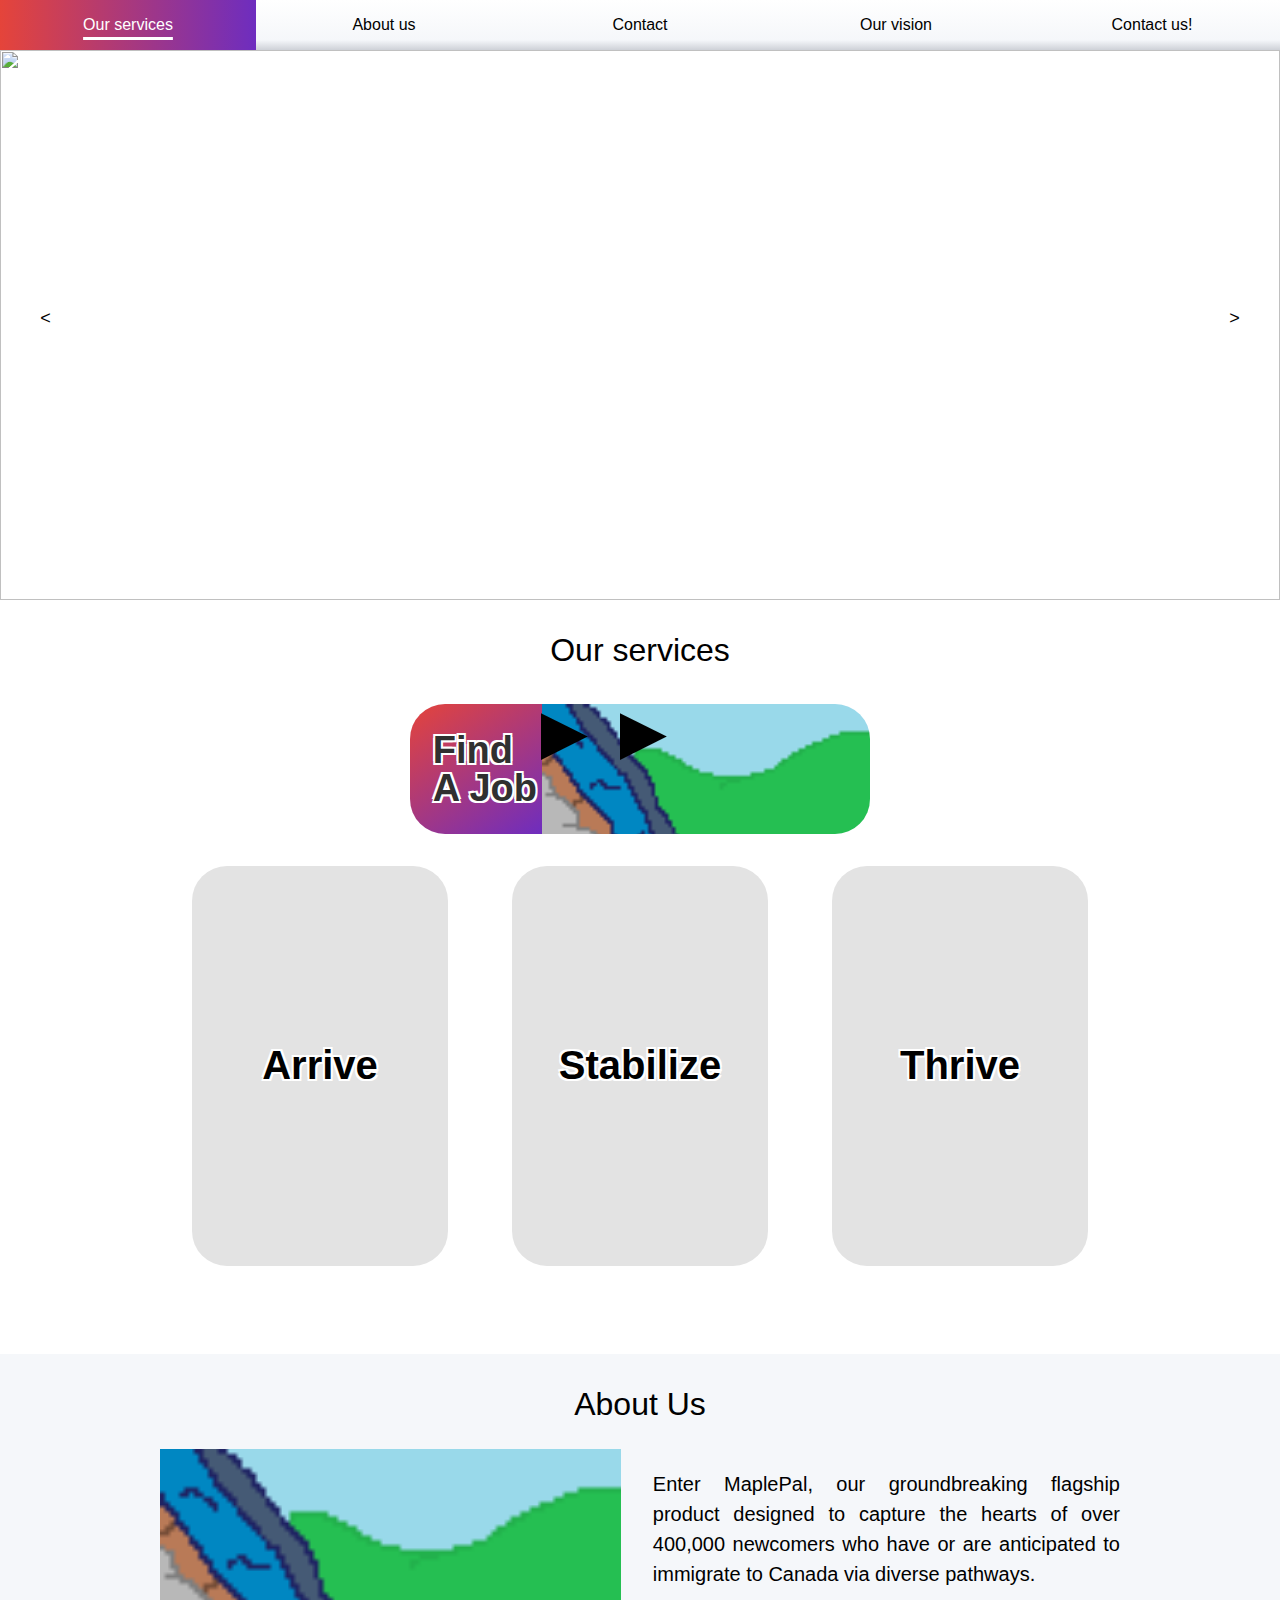
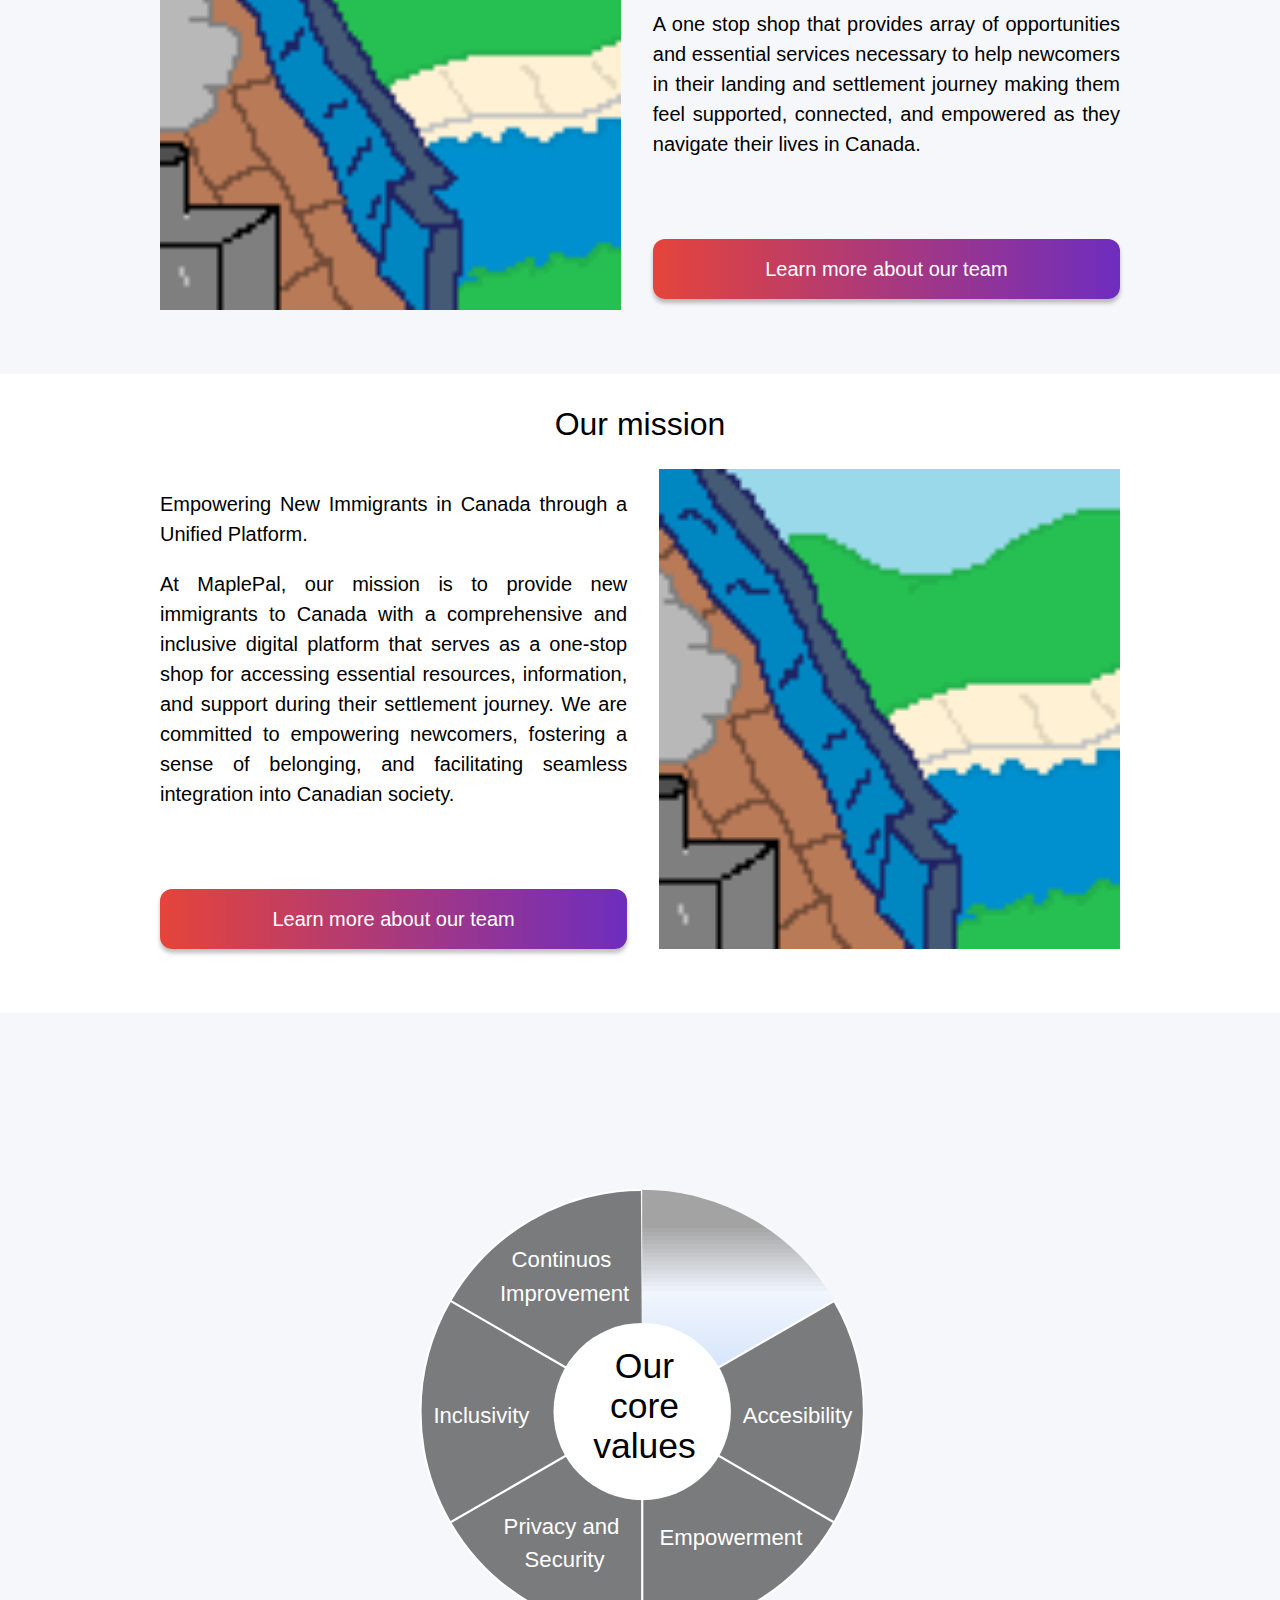
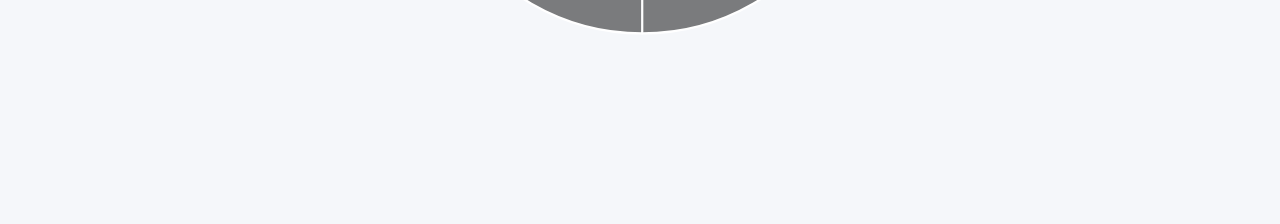
==== index.html @ 491c5ce0 "Add files via upload" ====
<!DOCTYPE html>
<html>
    <head>
        <meta charset="utf-8">
        <title>Maple pal</title>
        <link rel="stylesheet" href="css/styles.css">
        <link rel="stylesheet" href="css/slider.css">
    </head>
    <body>
        <nav>

        </nav>
        <menu>
            <ul class="navbar">
                <li><a  href="#our-services">Our services</a></li>
                <li><a href="#about-us">About us</a></li>
                <li><a href="#our-mission">Contact</a></li>
                <li><a href="#our-vision">Our vision</a></li>
                <li><a href="#contact-us">Contact us!</a></li>
            </ul>
        </menu>
        <div class="slider">
            <div class="slide">
                <img src="https://source.unsplash.com/random?landscape,mountain" alt="" />
            </div>
            <div class="slide">
                <img src="https://source.unsplash.com/random?landscape,cars" alt="" />
            </div>
            <div class="slide">
                <img src="https://source.unsplash.com/random?landscape,night" alt="" />
            </div>
            <div class="slide">
                <img src="https://source.unsplash.com/random?landscape,city" alt="" />
            </div>
        
            <button class="btn btn-next">></button>
            <button class="btn btn-prev"><</button>
        </div>
        <section class="section-wrapper">
            <div id="our-services">
                <h2>Our services</h2>

                <div id="new-service">
                    <div class="new-service-body">
                        <div class="new-service-text">
                            Find A Job
                        </div>
                        <div class="new-service-img">
                            <span class="service-arrow">▲</span>
                            <span class="service-arrow">▲</span>
                        </div>
                    </div>
                </div>

                <div id="services-wrapper">
                    <div class="service-card">
                        <div class="service-card-body">
                            <div class="service-card-content">
                                <h3>Arrive</h3>
                                <ul>
                                    <li>Open bank account</li>
                                    <li>Apply SIN number</li>
                                    <li>Apply MSP</li>
                                    <li>Find a place to live</li>
                                </ul>
                            </div>
                        </div>
                    </div>
                    <div class="service-card">
                        <div class="service-card-body">
                            <div class="service-card-content">
                                <h3>Stabilize</h3>
                                <ul>
                                    <li>Find a job</li>
                                    <li>Welfare Canada</li>
                                    <li>Communities</li>
                                    <li>Elders services</li>
                                </ul>
                            </div>
                        </div>
                    </div>
                    <div class="service-card">
                        <div class="service-card-body">
                            <div class="service-card-content">
                                <h3>Thrive</h3>
                                <ul>
                                    <li>Education</li>
                                    <li>Career path</li>
                                    <li>Retirement plan</li>
                                    <li>Local services</li>
                                </ul>
                            </div>
                        </div>
                    </div>
                </div>
            </div>
        </section>
        <section class="section-wrapper" id="about-us">
            <div >
                <h2>About Us</h2>
                <div class="section-content">
                    <img class="img-right" src="images/logo.png" alt="about us image">
                    <div class="section-info">
                        <p>Enter MaplePal, our groundbreaking flagship product designed to capture the hearts of over 400,000 newcomers who have or
                        are anticipated to immigrate to Canada via diverse pathways.</p>
                        <p>A one stop shop that provides array of opportunities and essential services necessary to help newcomers in their landing
                        and settlement journey making them feel supported, connected, and empowered as they navigate their lives in Canada.</p>
                        <button>Learn more about our team</button>
                    </div>
                </div>
            </div>
        </section>
        <section class="section-wrapper" id="our-mision">
            <div>
                <h2>Our mission</h2>
                <div class="section-content">
                    <div class="section-info">
                        <p>Empowering New Immigrants in Canada through a Unified Platform.</p>
                        <p>At MaplePal, our mission is to provide new immigrants to Canada with a comprehensive and inclusive digital platform that
                        serves as a one-stop shop for accessing essential resources, information, and support during their settlement journey.
                        We are committed to empowering newcomers, fostering a sense of belonging, and facilitating seamless integration into
                        Canadian society.</p>
                        <button>Learn more about our team</button>
                    </div>
                    <img class="img-left" src="images/logo.png" alt="about us image">
                </div>
            </div>
        </section>
        <section class="section-wrapper" id="our-values">
            <div class="values-wrapper">
                <div class="values-description values-left">
                    <div id="value-Improvement" class="value-item value-item-collapsed">
                        The safety and privacy of our users are of utmost importance. We commit to implementing robust security measures to
                        protect personal data and ensure a safe online environment for all users.</div>
                    <div id="value-Inclusivity" class="value-item value-item-collapsed">
                        We embrace the diversity of all newcomers, acknowledging that each immigrant brings unique experiences and backgrounds.
                    Our platform is designed to be accessible and cater to the needs of individuals from various cultural, linguistic, and
                    ethnic backgrounds.</div>
                    <div id="value-Privacy" class="value-item value-item-collapsed">
                        We understand that supporting new immigrants is a collective effort. Our app will collaborate with government agencies,
                        NGOs, educational institutions, and other relevant organizations to ensure a comprehensive and reliable resource hub for
                        newcomers.</div>
                </div>
                <svg class="values-menu" width="50%"  viewBox="-2 -2 202 203" shape-rendering="geometricPrecision">
                    <a onmouseover="onMouseOverValue('Collaboration')" onmouseleave="onMouseLeavingValue('Collaboration')"  xlink:href="#">
                        <clipPath id="theClippingPath">
                            <path class="frag" d="M100,100 v-100 a100,100 1 0,1 86.6025,50"" />
                        </clipPath>
                        <text x="135" y="42.5" text-anchor="middle">Collaboration</text>
                        <image xlink:href="https://s3-us-west-2.amazonaws.com/s.cdpn.io/222579/beagle400.jpg" height="485" width="485"
                            clip-path="url(#theClippingPath)"></image>
                    </a>
                    <a onmouseover="onMouseOverValue('Accesibility')" onmouseleave="onMouseLeavingValue('Accesibility')"  xlink:href="#">
                        <path class="frag" d="M100,100 l86.6025,-50 a100,100 1 0,1 0,100" />
                        <text x="170" y="105" text-anchor="middle">Accesibility</text>
                    </a>
                    <a onmouseover="onMouseOverValue('Empowerment')" onmouseleave="onMouseLeavingValue('Empowerment')"  xlink:href="#">
                        <path class="frag" d="M100,100 l86.6025,50 a100,100 1 0,1 -86.6025,50" />
                        <text x="140" y="160" text-anchor="middle">Empowerment</text>
                    </a>
                    <a onmouseover="onMouseOverValue('Privacy')" onmouseleave="onMouseLeavingValue('Privacy')"  xlink:href="#">
                        <path class="frag" d="M100,100 v100 a100,100 1 0,1 -86.6025,-50" />
                        <text x="65" y="170" text-anchor="middle">
                            <tspan x="65" y="155">Privacy and</tspan>
                            <tspan x="65" y="170">Security</tspan>
                        </text>
                    </a>
                    <a onmouseover="onMouseOverValue('Inclusivity')" onmouseleave="onMouseLeavingValue('Inclusivity')"  xlink:href="#">
                        <path class="frag" d="M100,100 l-86.6025,50 a100,100 1 0,1 0,-100" />
                        <text x="27.5" y="105" text-anchor="middle">Inclusivity</text>
                        
                    </a>
                    <a onmouseover="onMouseOverValue('Improvement')" onmouseleave="onMouseLeavingValue('Improvement')"  xlink:href="#">
                        <path class="frag" d="M100,100 l-86.6025,-50 a100,100 1 0,1 86.0025,-50" />
                        <text x="27.5" y="105" text-anchor="middle">
                            <tspan x="65" y="35">Continuos</tspan>
                            <tspan x="65" y="50">Improvement</tspan>
                        </text>
                    </a>
                    <svg width="200" height="200">
                        <circle cx="100" cy="100" r="40" fill="white"></circle>
                        <foreignObject x="71" y="71" width="60" height="60">
                            <div style="width: 60px; text-align: center; word-wrap: break-word;">Our core values</div>
                        </foreignObject>
                    </svg>
                </svg>
                <div class="values-description values-right">
                    <div id="value-Collaboration" class="value-item value-item-collapsed">
                        We understand that supporting new immigrants is a collective effort. Our app will collaborate with government agencies,
                        NGOs, educational institutions, and other relevant organizations to ensure a comprehensive and reliable resource hub for
                        newcomers.</div>
                    <div id="value-Accesibility" class="value-item value-item-collapsed">
                        We believe that access to vital information and resources is fundamental to successful settlement. Our app will offer
                        user-friendly navigation, multilingual support, and innovative features that enable easy access to information
                        regardless of technological proficiency.</div>
                    <div id="value-Empowerment" class="value-item value-item-collapsed">
                        We are dedicated to empowering newcomers to take charge of their settlement process. By providing them with accurate and
                        up-to-date information, resources, and tools, we aim to foster self-sufficiency and confidence in navigating their new
                        life in Canada.</div>
                </div>
            </div>
        </section>
        <section id="vision">

        </section>
        <section id="subscription">

        </section>
        <footer></footer>

        <script src="js/slider.js"></script>
        <script>
            function onMouseOverValue(item){
                var element = document.getElementById(`value-${item}`);
                if (element) {
                    element.classList.add("value-item-visible");
                    element.classList.remove("value-item-collapsed");
                }
            }
            function onMouseLeavingValue(item){
                var element = document.getElementById(`value-${item}`);
                if (element) {
                    element.classList.add("value-item-collapsed");
                    element.classList.remove("value-item-visible");
                }
            }
        </script>
    </body>
</html>
---- css/styles.css ----
html,
body{
    height: 100%;
    width: 100%;
    font-family: Arial, Helvetica, sans-serif;
}

html,
body,
menu,
ul,
li{
    margin: 0;
    padding: 0;
    
}
.navbar {
    display: flex;
    justify-content: space-between;
    background: linear-gradient(180deg, rgba(255, 255, 255, 1) 0%, rgba(245, 247, 250, 1) 80%, rgba(206, 209, 215, 1) 100%);
    height: 50px;
}

.navbar li{
    display: flex;
    width: 100%;
}

.navbar li a {
    color: black;
    font-size: 16px;
    text-align: center;
    align-self: center;
    width: 100%;
    height: 100%;
    text-decoration: none;
    display: grid;
    align-items: center;
}


.navbar li :hover {
    color: white;
    background: linear-gradient(90deg, rgba(229, 68, 58, 1) 0%, rgba(110, 45, 191, 1) 100%);
    text-decoration: underline;
    text-decoration-thickness: 3px;
    text-underline-offset: 7px;
}

.navbar li :hover > a {
    color: white;
}


.section-wrapper{
    padding: 2em 10em 4em 10em;
}

.section-wrapper h2{
    margin-top: 0;
    font-size: 32px;
    font-weight: 400;
    text-align: center;
}
#our-services{
    display: flex;
    flex-direction: column;
}
#new-service{
    align-self: center;
    display: inline-block;
    border-radius: 40px;
    background: transparent;
    display: flex;
    transition: background-color 0.2s linear;
}
#new-service:hover{
    background: linear-gradient(90deg, rgba(229, 68, 58, 1) 0%, rgba(110, 45, 191, 1) 100%);
}
#new-service .new-service-body{
    width: 460px;
    height: 130px;
    margin: 0.5em;
    background-color: aliceblue;
    overflow: hidden;
    display: Flex;
    border-radius: 35px;
}
#new-service .new-service-text{
    width: 25%;
    line-height: 1em;
    text-align: left;
    padding-left: 0.6em;
    color: #303030;
    display: inline-flex;
    align-items: center;
    font-size: 38px;
    text-shadow: -2px 2px white, 2px 2px white, 2px -2px white, -2px -2px white;
    font-weight: 800;
    background: linear-gradient(145deg, rgba(229, 68, 58, 1) 0%, rgba(110, 45, 191, 1) 100%);
    transition: background 0.3s linear;
}
#new-service:hover .new-service-text{
    background: #303030;
}
#new-service .new-service-img{
    width: 75%;
    height: auto;
    display: inline-flex;
    background-image: url("../images/logo.png");
    background-size: cover;
}
#new-service:hover .new-service-img{
    color: #303030;
}
#new-service .service-arrow{
    height: 50%;
    font-size: 5em;
    rotate: 90deg;
    color: black;
}


#services-wrapper {
    width: 100%;
    color: white;
    display: flex;
    justify-content: space-between;
}
.service-card{
    margin-top: 1em;
    margin-bottom: 1em;
    margin-left:2.5%;
    margin-right:2.5%;
    border-radius: 40px;
    width: 95%;
    background-color: transparent;
}
.service-card:hover{
    background: linear-gradient(90deg, rgba(229, 68, 58, 1) 0%, rgba(110, 45, 191, 1) 100%);
}

.service-card-body{
    margin: 0.5em;
    border-radius: 35px;
    height: 25em;
    background-color: #E3E3E3;
    overflow: hidden;
    display: grid;
}
.service-card:hover > .service-card-body {
    opacity: .8;
}
.service-card-content{
    align-self: center;
    background-color: transparent;
    transition: background-color 0.5s linear;
}
.service-card:hover .service-card-content{
    background-color: #F2F2F2;
}
.service-card-content h3 {
    color: black;
    text-align: center;
    font-size: 40px;
    text-shadow: -2px 2px white, 2px 2px white, 2px -2px white, -2px -2px white;
    margin: 0.5em 0;
}
.service-card:hover .service-card-content h3 {
    text-shadow: none;
}

.service-card-content ul{
    color: black;
    font-size: 20px;
    margin: 0 4em 2em 4em;
    display: none;
}
.service-card:hover ul {
    display: block;
}
.service-card-content ul li{
    margin: 8px 0 8px 0 ;
}


#about-us, #our-values {
    background-color: #F5F7FA;
}
.section-content{
    display: flex;
}
.section-content img{
    min-width: 48%;
}
.section-content .img-right{margin-right: 2em;}
.section-content .img-left{margin-left: 2em;}
.section-content .section-info{
    font-weight: 400px;
    font-size: 20px;
    line-height: 30px;
    text-align: justify;
}

.section-content .section-info button{
    width: 100%;
    height: 60px;
    font-size: 20px;
    text-align: center;
    border-radius: 12px;
    border: none;
    color: white;
    margin-top: 3em;
    box-shadow: 0 4px 4px rgba(0,0,0,.25);
    background: linear-gradient(90deg, rgba(229, 68, 58, 1) 0%, rgba(110, 45, 191, 1) 100%);
}

.values-wrapper{
    display: flex;
    text-align: center;
}

.values-description{
    width: 25%;
    display: flex;
    flex-direction: column;
    justify-content: space-between;
}
.values-right{ text-align: right; margin-left: 2em;}
.values-left{ text-align: left; margin-right: 2em;}
.values-description .value-item{
    color: black;
    font-size: 16px;
    line-height: 23px;
    text-align: left;
    margin-top: 1em;
}

.values-menu{
    margin-top: 1em;
}
.values-description div {
    background-color: aliceblue;
    display: block;
}


.value-item-visible {
    visibility: visible;
}

.value-item-collapsed {
    visibility: collapse;
}

.frag {
    fill: rgb(0, 0, 0, 50%);
    stroke: #FFFFFF;
    transition: fill 0.3s;
}

.center {
    fill: white;
}
    
a:hover .frag{
    fill: rgb(0, 0, 0, 25%);
}
text {
    font-size: 10px;
    fill: #FFFFFF;
}
---- css/slider.css ----
.slider {
    display: grid;
    place-items: center;
    width: 100%;
    height: 550px;
    position: relative;
    overflow: hidden;
}

.slide {
    width: 100%;
    height: 550px;
    position: absolute;
    transition: all 0.5s;
}

.slide img {
    width: 100%;
    height: 100%;
    object-fit: cover;
}

.btn {
    position: absolute;
    width: 40px;
    height: 40px;
    padding: 10px;
    border: none;
    border-radius: 50%;
    z-index: 10px;
    cursor: pointer;
    background-color: #fff;
    font-size: 18px;
}

.btn:active {
    transform: scale(1.1);
}

.btn-prev {
    top: 45%;
    left: 2%;
}

.btn-next {
    top: 45%;
    right: 2%;
}

/* .slider {
  max-width: 100rem;
  height: 50rem;
  margin: 0 auto;
  position: relative;
  overflow: hidden;
}

.slide {
  position: absolute;
  top: 0;
  width: 100%;
  height: 50rem;

  display: flex;
  align-items: center;
  justify-content: center;
  transition: transform 1s;
}

.slide > img {
  // Only for images that have different size than slide 
  width: 100%;
  height: 100%;
  object-fit: cover;
}

.slider__btn {
  position: absolute;
  top: 50%;
  z-index: 10;

  border: none;
  background: rgba(255, 255, 255, 0.7);
  font-family: inherit;
  color: #333;
  border-radius: 50%;
  height: 5.5rem;
  width: 5.5rem;
  font-size: 3.25rem;
  cursor: pointer;
}

 */
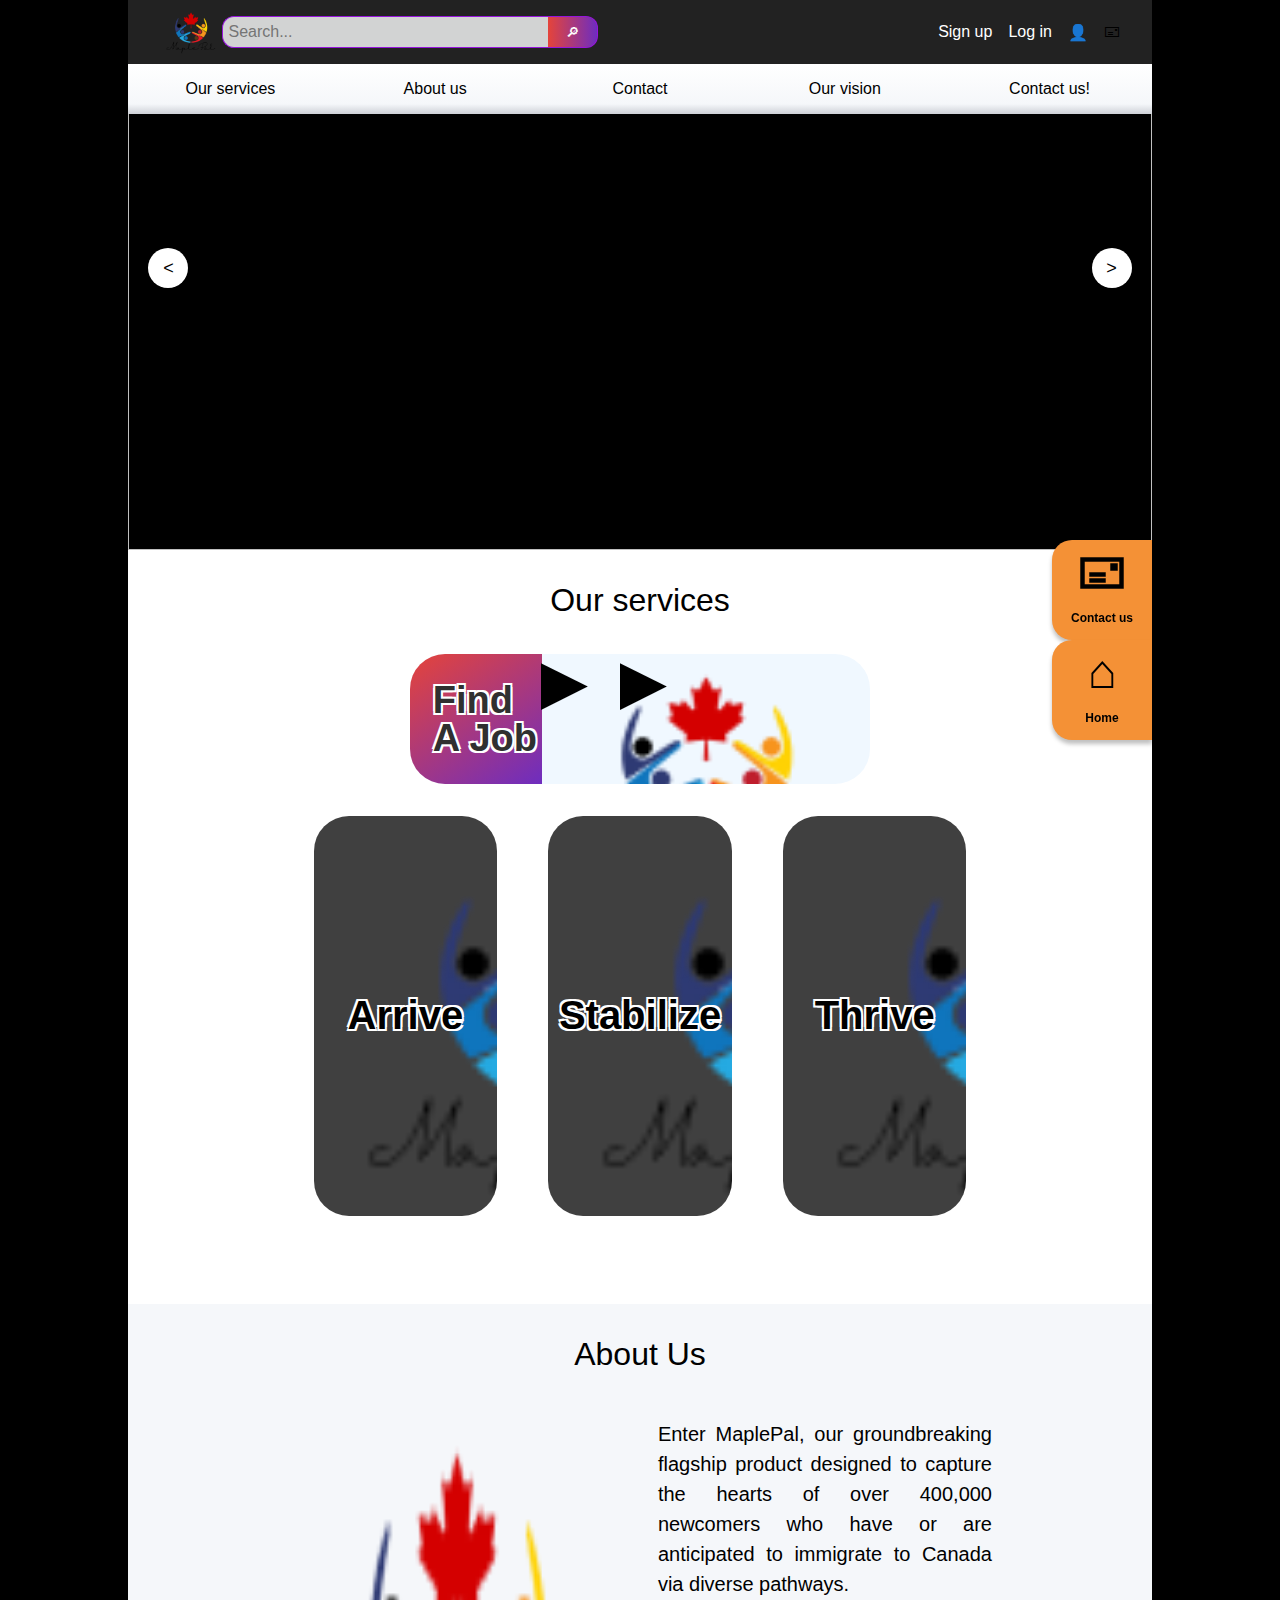
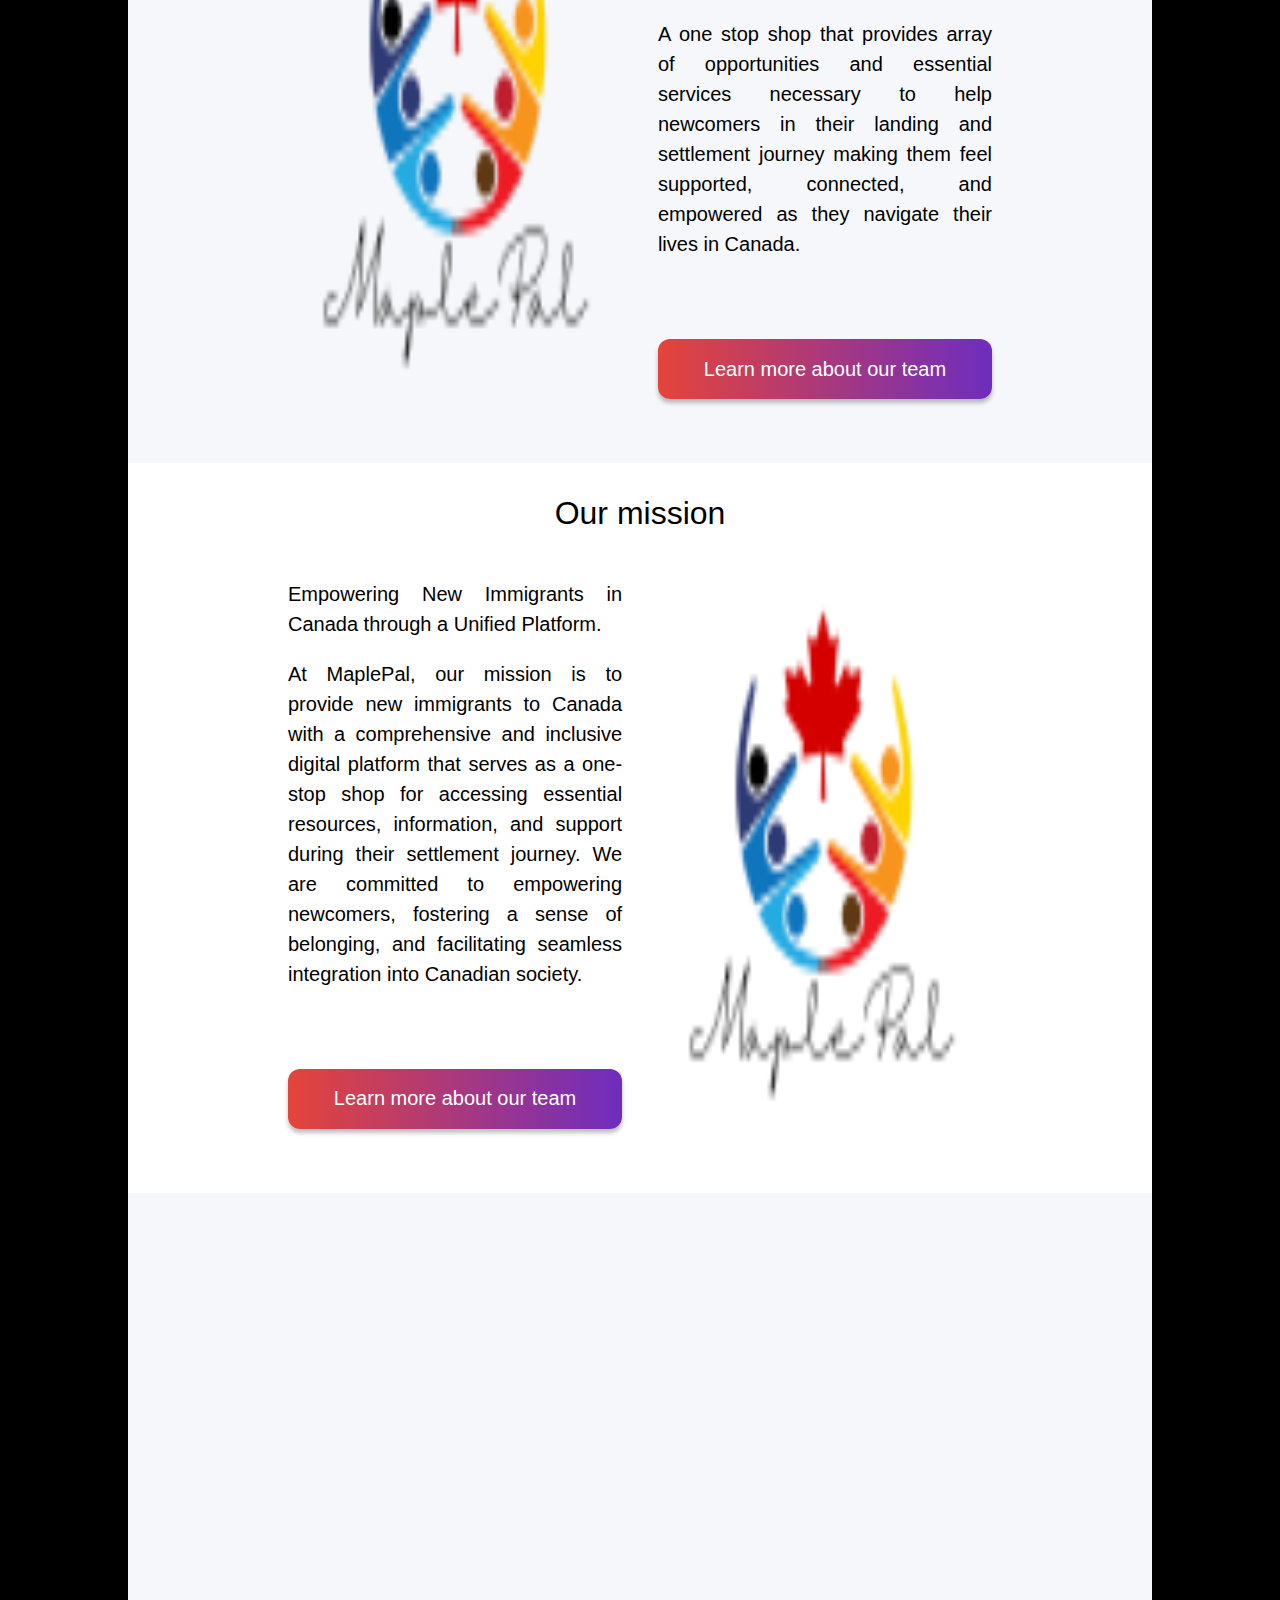
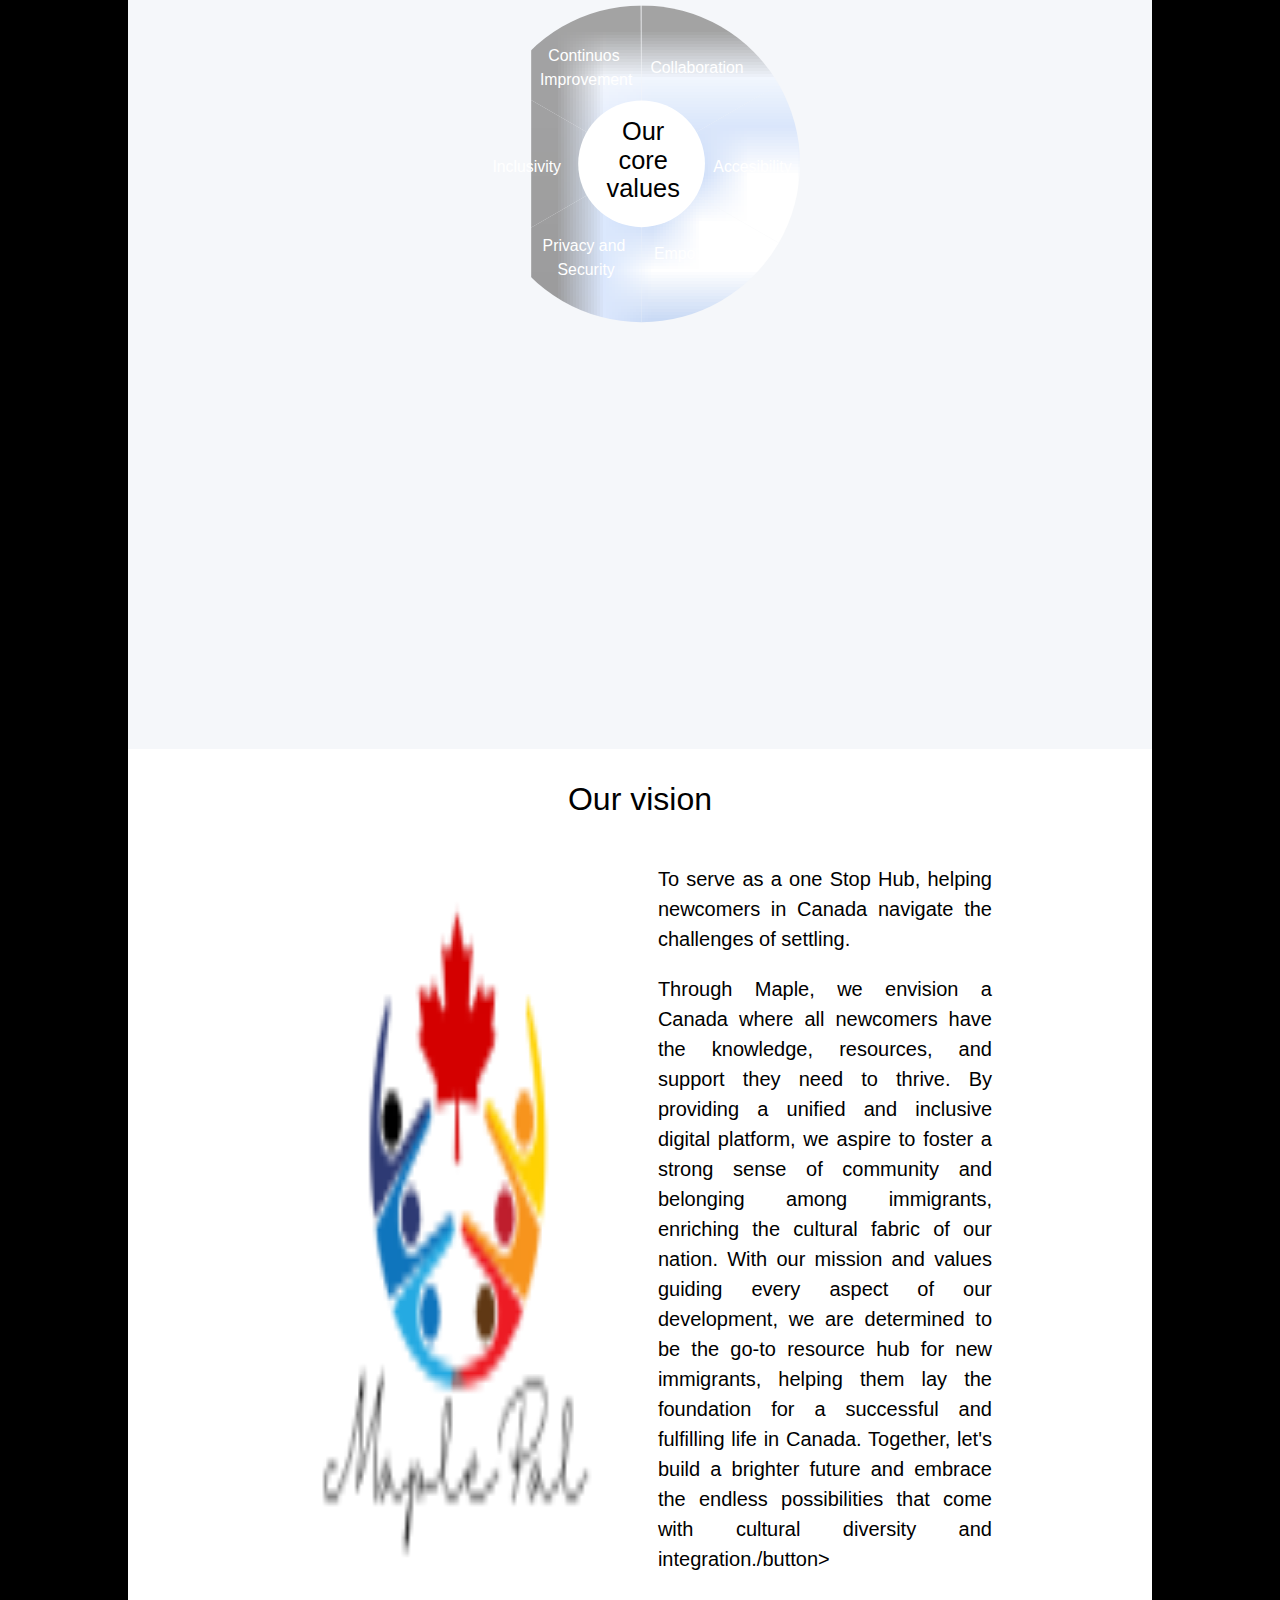
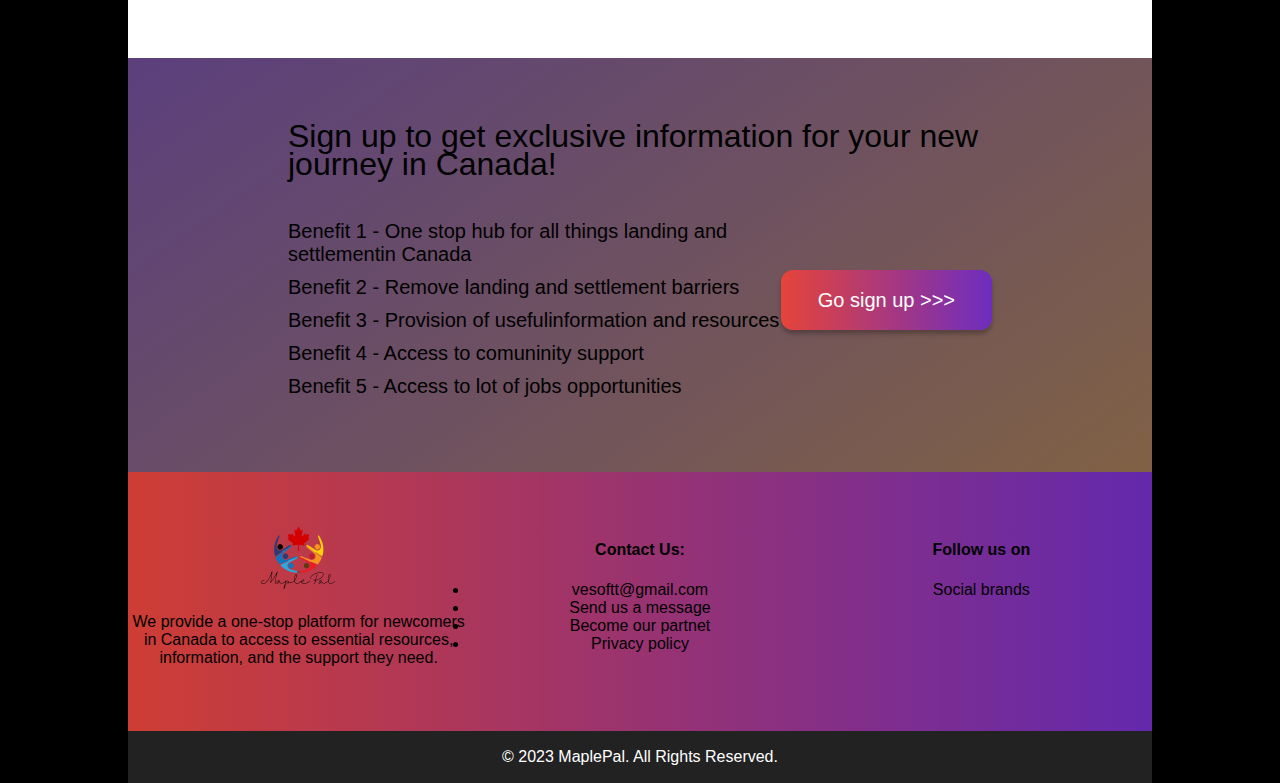
==== commit 7cbf0b42: "Add files via upload" ====
--- a/index.html
+++ b/index.html
@@ -8,8 +8,30 @@
     </head>
     <body>
         <nav>
-
+            <div class="nav-item">
+                <img src="images/logo.png">
+                <div class="search">
+                    <input type="text" placeholder="Search...">
+                    <button class="button-search" title="search">🔎︎</button>
+                </div>
+            </div>
+            <div class="nav-item nav-right">
+                <a href="#" >Sign up</a>
+                <a href="#" >Log in</a>
+                <icon>👤</icon>
+                <icon>🖃</icon>
+            </div>
         </nav>
+        <div class="sticky-buttons">
+            <div class="sticky-button">
+                <icon>🖃</icon>
+                <p>Contact us</p>
+            </div>
+            <div class="sticky-button">
+                <icon>⌂</icon>
+                <p>Home</p>
+            </div>
+        </div>
         <menu>
             <ul class="navbar">
                 <li><a  href="#our-services">Our services</a></li>
@@ -143,35 +165,55 @@
                 </div>
                 <svg class="values-menu" width="50%"  viewBox="-2 -2 202 203" shape-rendering="geometricPrecision">
                     <a onmouseover="onMouseOverValue('Collaboration')" onmouseleave="onMouseLeavingValue('Collaboration')"  xlink:href="#">
-                        <clipPath id="theClippingPath">
+                        <clipPath id="theClippingPath1">
                             <path class="frag" d="M100,100 v-100 a100,100 1 0,1 86.6025,50"" />
                         </clipPath>
+                        <image xlink:href="https://s3-us-west-2.amazonaws.com/s.cdpn.io/222579/beagle400.jpg" height="485" width="485"
+                            clip-path="url(#theClippingPath1)"></image>
                         <text x="135" y="42.5" text-anchor="middle">Collaboration</text>
-                        <image xlink:href="https://s3-us-west-2.amazonaws.com/s.cdpn.io/222579/beagle400.jpg" height="485" width="485"
-                            clip-path="url(#theClippingPath)"></image>
                     </a>
                     <a onmouseover="onMouseOverValue('Accesibility')" onmouseleave="onMouseLeavingValue('Accesibility')"  xlink:href="#">
-                        <path class="frag" d="M100,100 l86.6025,-50 a100,100 1 0,1 0,100" />
+                        <clipPath id="theClippingPath2">
+                            <path class="frag" d="M100,100 l86.6025,-50 a100,100 1 0,1 0,100" />
+                        </clipPath>
+                        <image xlink:href="https://s3-us-west-2.amazonaws.com/s.cdpn.io/222579/beagle400.jpg" height="485" width="485"
+                            clip-path="url(#theClippingPath2)"></image>
                         <text x="170" y="105" text-anchor="middle">Accesibility</text>
                     </a>
                     <a onmouseover="onMouseOverValue('Empowerment')" onmouseleave="onMouseLeavingValue('Empowerment')"  xlink:href="#">
-                        <path class="frag" d="M100,100 l86.6025,50 a100,100 1 0,1 -86.6025,50" />
+                        <clipPath id="theClippingPath3">
+                            <path class="frag" d="M100,100 l86.6025,50 a100,100 1 0,1 -86.6025,50" />
+                        </clipPath>
+                        <image xlink:href="https://s3-us-west-2.amazonaws.com/s.cdpn.io/222579/beagle400.jpg" height="485" width="485"
+                            clip-path="url(#theClippingPath3)"></image>
                         <text x="140" y="160" text-anchor="middle">Empowerment</text>
                     </a>
                     <a onmouseover="onMouseOverValue('Privacy')" onmouseleave="onMouseLeavingValue('Privacy')"  xlink:href="#">
-                        <path class="frag" d="M100,100 v100 a100,100 1 0,1 -86.6025,-50" />
+                        <clipPath id="theClippingPath4">
+                            <path class="frag" d="M100,100 v100 a100,100 1 0,1 -86.6025,-50" />
+                        </clipPath>
+                        <image xlink:href="https://s3-us-west-2.amazonaws.com/s.cdpn.io/222579/beagle400.jpg" height="485" width="485"
+                            clip-path="url(#theClippingPath4)"></image>
                         <text x="65" y="170" text-anchor="middle">
                             <tspan x="65" y="155">Privacy and</tspan>
                             <tspan x="65" y="170">Security</tspan>
                         </text>
                     </a>
                     <a onmouseover="onMouseOverValue('Inclusivity')" onmouseleave="onMouseLeavingValue('Inclusivity')"  xlink:href="#">
-                        <path class="frag" d="M100,100 l-86.6025,50 a100,100 1 0,1 0,-100" />
+                        <clipPath id="theClippingPath5">
+                            <path class="frag" d="M100,100 l-86.6025,50 a100,100 1 0,1 0,-100" />
+                        </clipPath>
+                        <image xlink:href="https://s3-us-west-2.amazonaws.com/s.cdpn.io/222579/beagle400.jpg" height="485" width="485"
+                            clip-path="url(#theClippingPath5)"></image>
                         <text x="27.5" y="105" text-anchor="middle">Inclusivity</text>
                         
                     </a>
                     <a onmouseover="onMouseOverValue('Improvement')" onmouseleave="onMouseLeavingValue('Improvement')"  xlink:href="#">
-                        <path class="frag" d="M100,100 l-86.6025,-50 a100,100 1 0,1 86.0025,-50" />
+                        <clipPath id="theClippingPath6">
+                            <path class="frag" d="M100,100 l-86.6025,-50 a100,100 1 0,1 86.0025,-50" />
+                        </clipPath>
+                        <image xlink:href="https://s3-us-west-2.amazonaws.com/s.cdpn.io/222579/beagle400.jpg" height="485" width="485"
+                            clip-path="url(#theClippingPath6)"></image>
                         <text x="27.5" y="105" text-anchor="middle">
                             <tspan x="65" y="35">Continuos</tspan>
                             <tspan x="65" y="50">Improvement</tspan>
@@ -200,13 +242,60 @@
                 </div>
             </div>
         </section>
-        <section id="vision">
-
-        </section>
-        <section id="subscription">
-
-        </section>
-        <footer></footer>
+        <section class="section-wrapper" id="vision"><div>
+            <h2>Our vision</h2>
+            <div class="section-content">
+                <img class="img-right" src="images/logo.png" alt="about us image">
+                <div class="section-info">
+                    <p>To serve as a one Stop Hub, helping newcomers in Canada navigate the challenges of settling.</p>
+                    <p>Through Maple, we envision a Canada where all newcomers have the knowledge, resources, and support they need to thrive.
+                    By providing a unified and inclusive digital platform, we aspire to foster a strong sense of community and belonging
+                    among immigrants, enriching the cultural fabric of our nation.
+                    With our mission and values guiding every aspect of our development, we are determined to be the go-to resource hub for
+                    new immigrants, helping them lay the foundation for a successful and fulfilling life in Canada. Together, let's build a
+                    brighter future and embrace the endless possibilities that come with cultural diversity and integration./button>
+                </div>
+            </div>
+        </div>
+        </section>
+        <section class="section-wrapper" id="subscription">
+            <h3>Sign up to get exclusive information for your new journey in Canada!</h3>
+            <div class="subscription-info">
+                <ul>
+                    <li>Benefit 1 - One stop hub for  all things landing and settlementin Canada</li>
+                    <li>Benefit 2 - Remove landing and settlement barriers</li>
+                    <li>Benefit 3 - Provision of usefulinformation and resources</li>
+                    <li>Benefit 4 - Access to comuninity support</li>
+                    <li>Benefit 5 - Access to lot of jobs opportunities</li>
+                </ul>
+                <button>Go sign up >>> </button>
+            </div>
+        </section>
+        <footer>
+            <div class="footer-info">
+                <div class="footer-brand">
+                    <img src="images/logo.png"/>
+                    <p>We provide a one-stop platform for newcomers in Canada to access to essential resources, information, and the support
+                    they need.</p>
+                </div>
+                <div class="footer-contact">
+                    <h4>Contact Us:</h4>
+                    <ul>
+                        <li>vesoftt@gmail.com</li>
+                        <li>Send us a message</li>
+                        <li>Become our partnet</li>
+                        <li>Privacy policy</li>
+                    </ul>
+                </div>
+                <div class="footer-social">
+                    <h4>Follow us on</h4>
+                    <div>Social brands</div>
+                </div>
+            </div>
+            <div class="copyright">
+                <p>© 2023 MaplePal. All Rights Reserved.</p>
+            </div>
+        </footer>
 
         <script src="js/slider.js"></script>
         <script>
--- a/css/styles.css
+++ b/css/styles.css
@@ -15,6 +15,88 @@
     padding: 0;
     
 }
+html{
+    background-color: #000;
+}
+body{
+    width: 80%;
+    margin: 0 auto;
+    display: block;
+    top: calc(4em + 50px);
+}
+
+
+nav{
+    width: 100%;
+    height: 4em;
+    background-color: #222;
+    display: flex;
+    justify-content: space-between;
+    position: fixed;
+    width: 80%;
+    z-index: 99;
+}
+.nav-item{
+    height: 100%;
+    align-items: center;
+    display: flex;
+    width: 35%;
+    padding-left: 2em;
+}
+.nav-right{
+    gap: 1em;
+    justify-content: flex-end;
+    padding-right: 2em;
+    padding-left: 0;
+}
+.nav-right a{
+    color: white;
+    font-size: 16px;
+    text-decoration: none;
+}
+.nav-item .search{
+    display: flex;
+}
+nav img{
+    float: left;
+    height: 3em;
+}
+input {
+    height: 30px;
+    font-size: 16px;
+    padding: 0 0 0 5px;
+    width: 20em;
+    border-width: 1px;
+    border-color: #9615DB;
+    border-style: solid none solid solid;
+    border-radius: 12px 0 0 12px;
+    outline: none;
+    background-color: #d2d3d3;
+}
+.button-search {
+    color: white;
+    background: linear-gradient(90deg, rgba(229, 68, 58, 1) 0%, rgba(110, 45, 191, 1) 100%);
+    cursor: pointer;
+    height: 32px;
+    width: 50px;
+    outline: none;
+    border: none;
+    border-radius: 0 12px 12px 0;
+    border-width: 1px;
+    border-color: #9615DB;
+    border-style: solid solid solid none;
+}
+
+.button-search:hover {
+    opacity: 0.9;
+}
+
+menu{
+    position: fixed;
+    width: 80%;
+    z-index: 9999;
+    top: 4em;
+}
 .navbar {
     display: flex;
     justify-content: space-between;
@@ -52,8 +134,43 @@
     color: white;
 }
 
+.sticky-buttons{
+    z-index: 99999;
+    position: fixed;
+    display: flex;
+    flex-direction: column;
+    right: 10%;
+    bottom: 10em;
+}
+.sticky-button{
+    display: flex;
+    flex-direction: column;
+    justify-content: center;
+    align-items: center;
+    background-color: #F49136;
+    color: #000;
+    border-radius: 20px 0 0 20px;
+    width: 100px;
+    height: 100px;
+    box-shadow: 0 4px 4px rgba(0, 0, 0, .25);
+}
+.sticky-button:hover{
+    background: linear-gradient(90deg, rgba(229, 68, 58, 1) 0%, rgba(110, 45, 191, 1) 100%);
+}
+.sticky-button icon{
+   font-size: 3em;
+   font-weight: 700;
+}
+.sticky-button p{
+    font-size: 12px;
+    line-height: 14px;
+    font-weight: 700;
+}
+
+
 
 .section-wrapper{
+    background-color: white;
     padding: 2em 10em 4em 10em;
 }
 
@@ -148,6 +265,9 @@
     background-color: #E3E3E3;
     overflow: hidden;
     display: grid;
+    background-image: url("../images/logo.png");
+    background-size: cover;
+    background-color: rgb(0, 0, 0, 75%);
 }
 .service-card:hover > .service-card-body {
     opacity: .8;
@@ -187,6 +307,9 @@
 
 #about-us, #our-values {
     background-color: #F5F7FA;
+}
+#subscription {
+    background: linear-gradient(145deg, rgba(181, 127, 249, 0.5) 0%, rgba(255, 194, 137, 0.5) 100%);
 }
 .section-content{
     display: flex;
@@ -203,7 +326,7 @@
     text-align: justify;
 }
 
-.section-content .section-info button{
+.section-content .section-info button, .subscription-info button{
     width: 100%;
     height: 60px;
     font-size: 20px;
@@ -214,6 +337,7 @@
     margin-top: 3em;
     box-shadow: 0 4px 4px rgba(0,0,0,.25);
     background: linear-gradient(90deg, rgba(229, 68, 58, 1) 0%, rgba(110, 45, 191, 1) 100%);
+    cursor: pointer;
 }
 
 .values-wrapper{
@@ -271,3 +395,43 @@
     font-size: 10px;
     fill: #FFFFFF;
 }
+
+
+#subscription h3{
+    font-weight: 400;
+    font-size: 32px;
+    line-height: 28px;
+}
+.subscription-info{
+    display: flex;
+}
+.subscription-info ul{
+    width: 70%;
+    list-style: none;
+}
+.subscription-info li{
+    font-size: 20px;
+    margin: 10px 0;
+}
+.subscription-info button{
+    width: 30%;
+}
+
+
+footer .footer-info{
+    display: flex;
+    background: linear-gradient(90deg, rgba(229, 68, 58, 0.9) 0%, rgba(110, 45, 191, 0.9) 100%);
+    text-align: center;
+    padding: 3em 0;
+}
+footer .footer-info div{
+    flex: 1 1 0;
+}
+
+footer .copyright{
+    width: 100%;
+    text-align: center;
+    background: #222;
+    color: white;
+    padding: 1px 0;
+}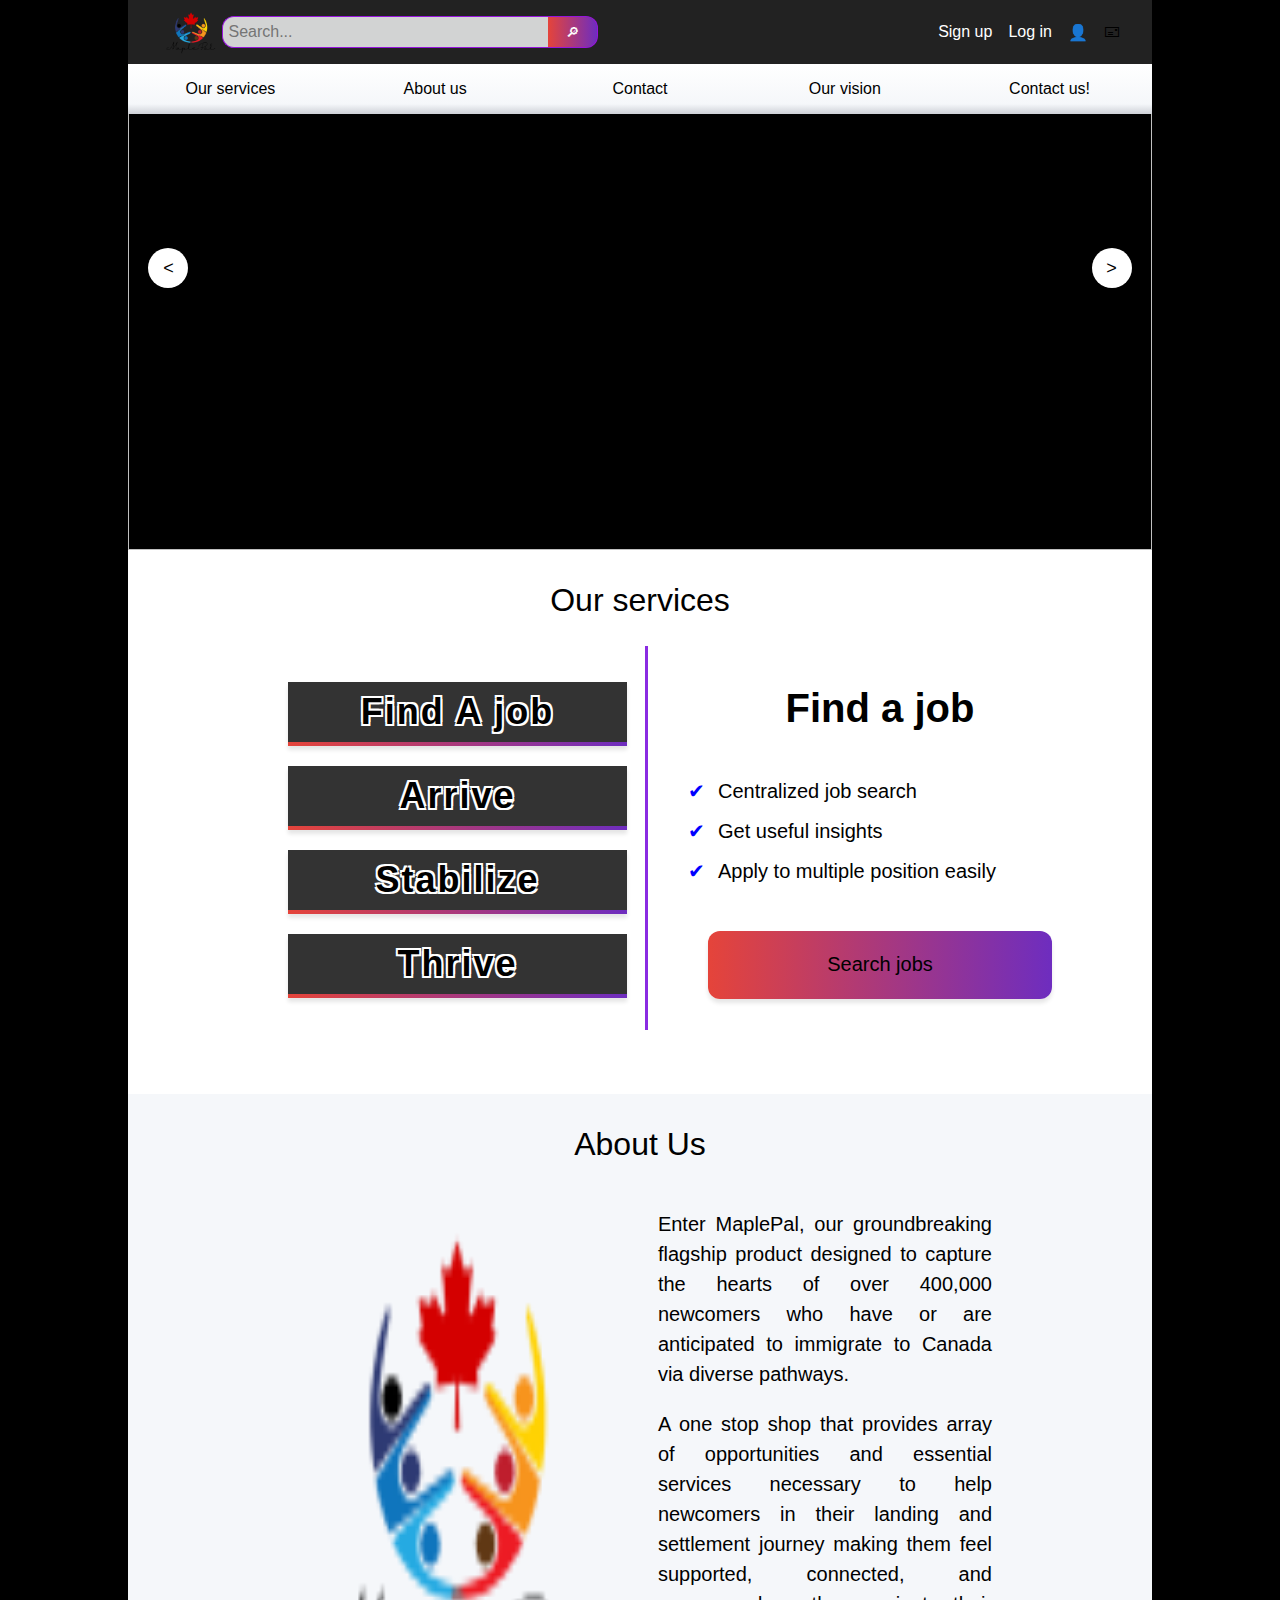
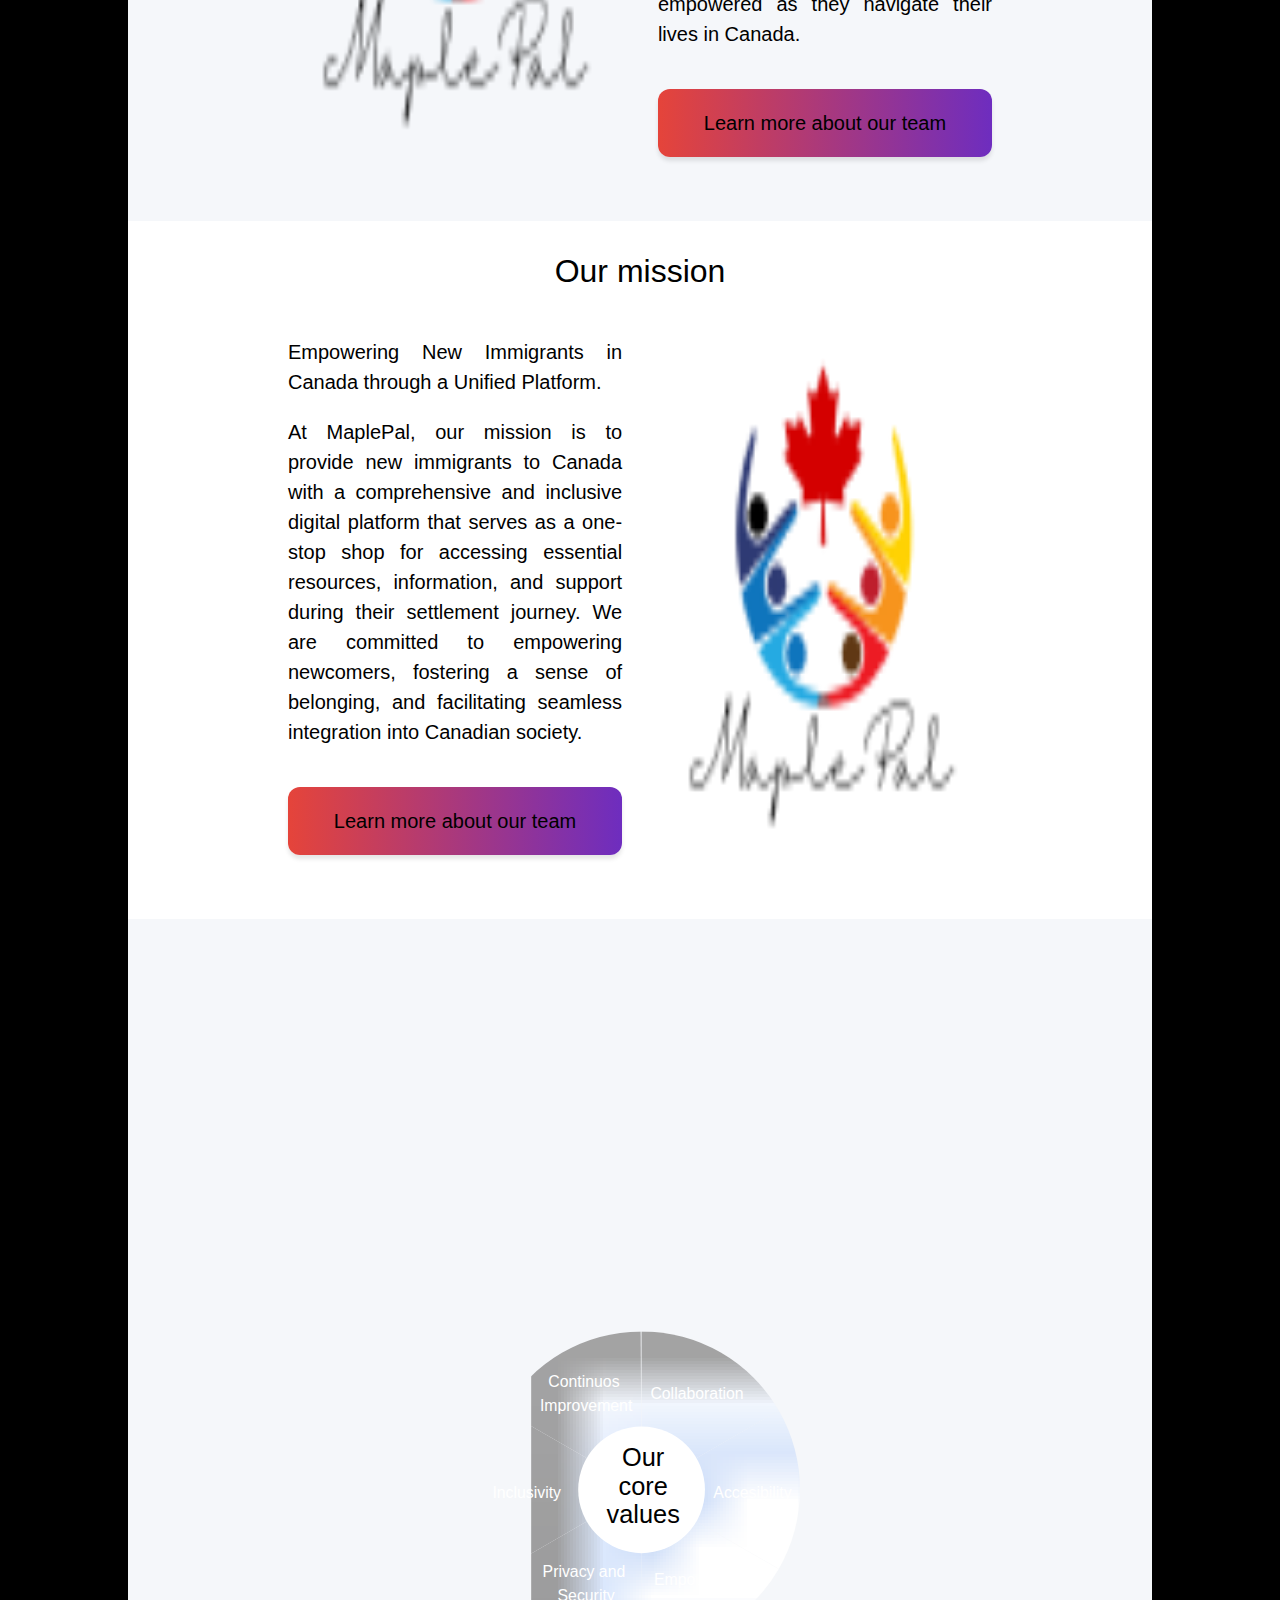
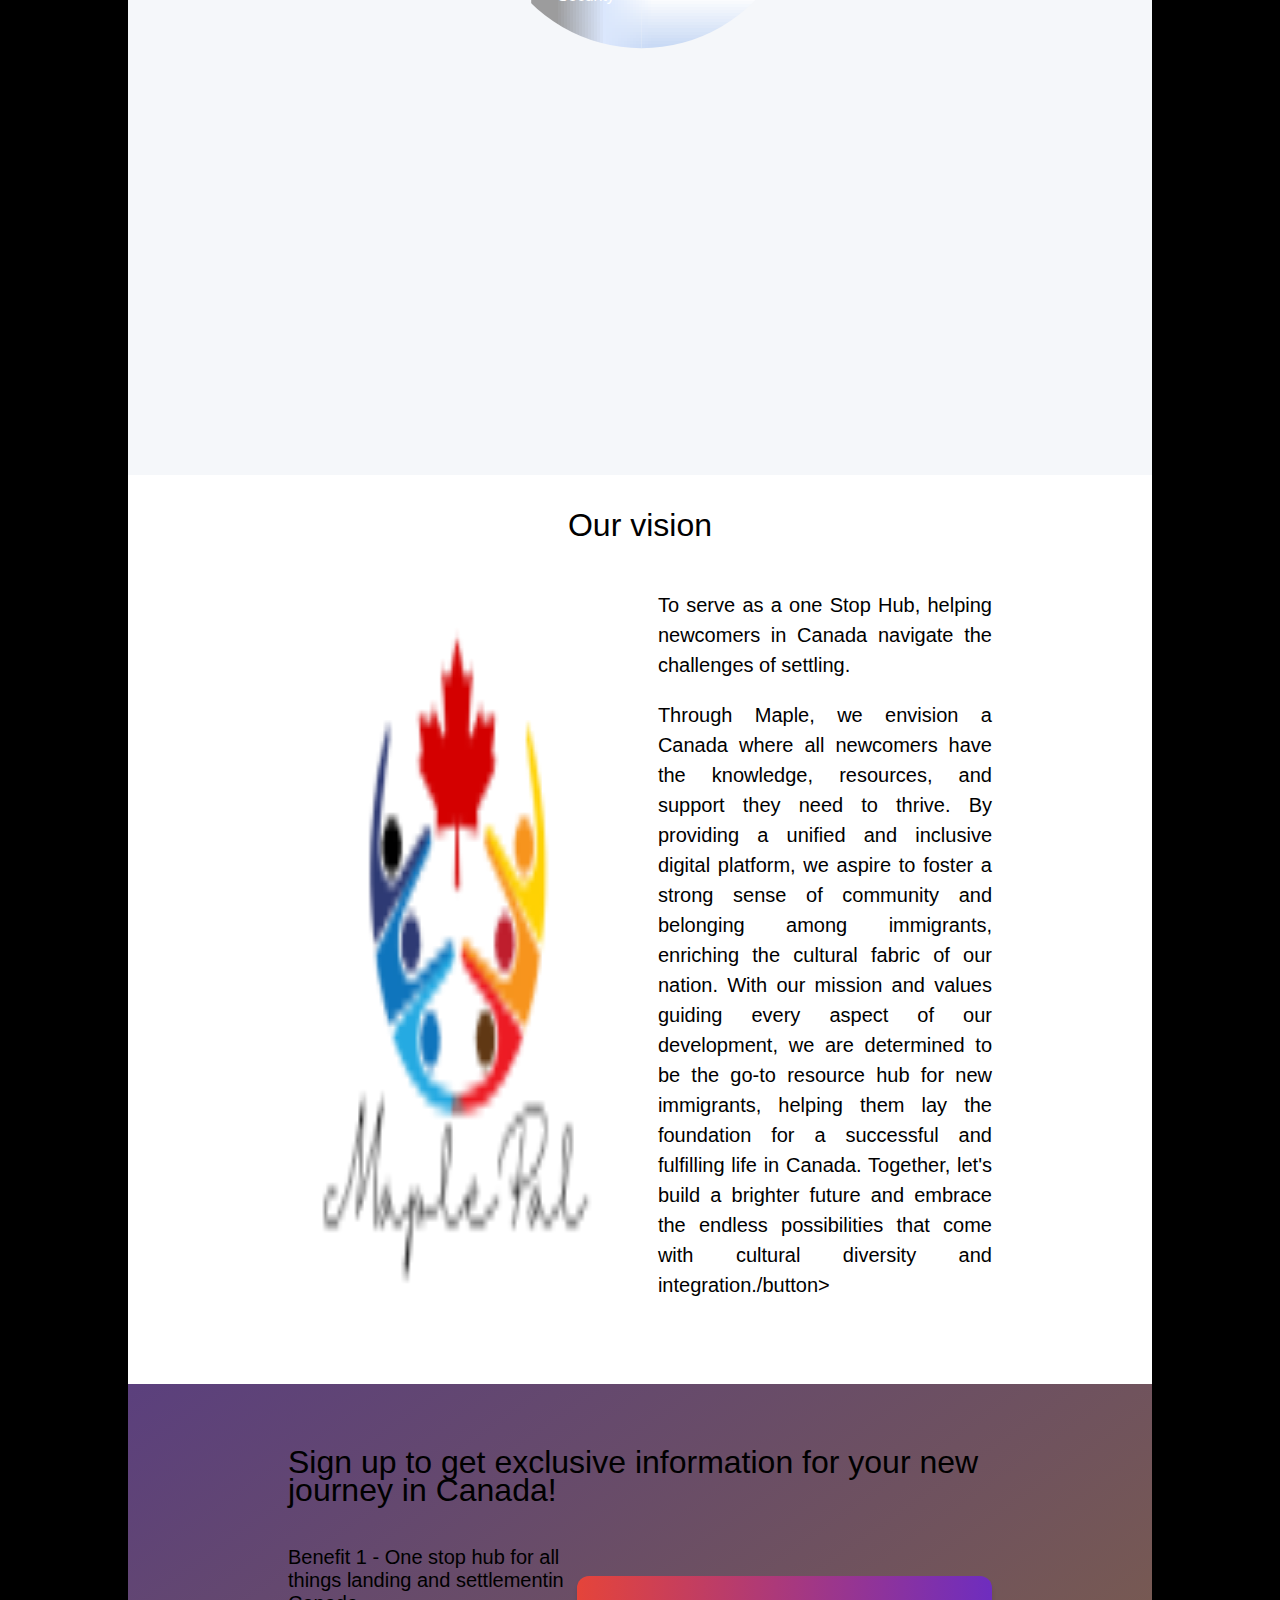
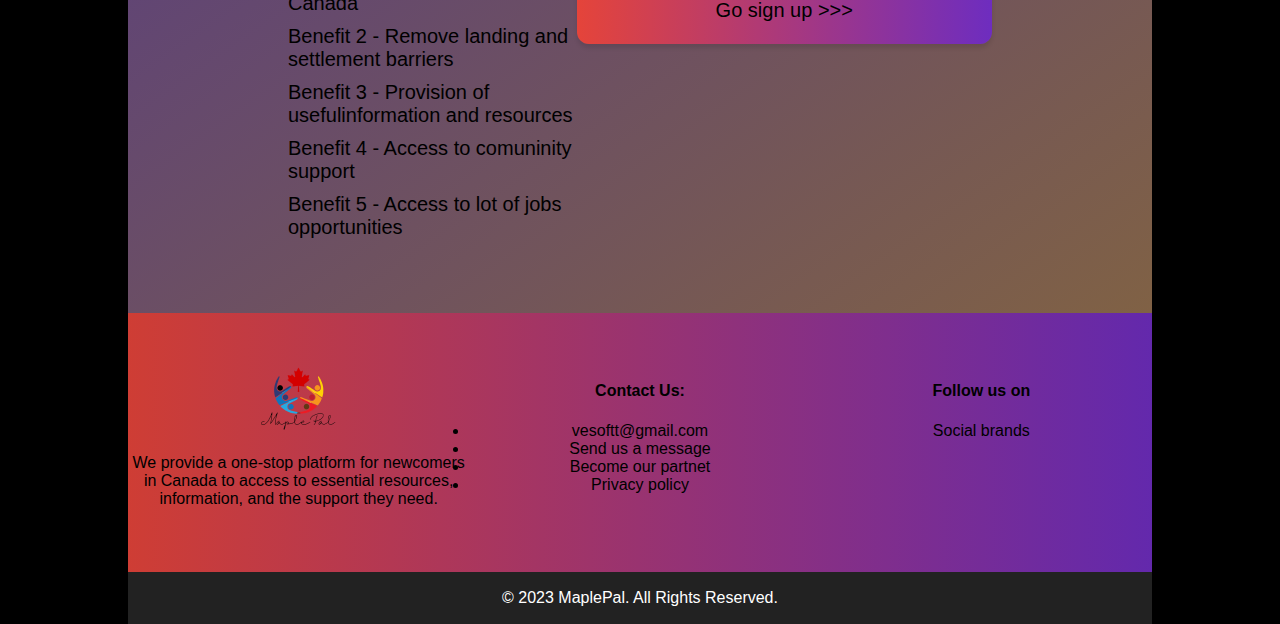
==== commit 77a5be36: "Add files via upload" ====
--- a/index.html
+++ b/index.html
@@ -22,16 +22,6 @@
                 <icon>🖃</icon>
             </div>
         </nav>
-        <div class="sticky-buttons">
-            <div class="sticky-button">
-                <icon>🖃</icon>
-                <p>Contact us</p>
-            </div>
-            <div class="sticky-button">
-                <icon>⌂</icon>
-                <p>Home</p>
-            </div>
-        </div>
         <menu>
             <ul class="navbar">
                 <li><a  href="#our-services">Our services</a></li>
@@ -61,60 +51,74 @@
         <section class="section-wrapper">
             <div id="our-services">
                 <h2>Our services</h2>
-
-                <div id="new-service">
-                    <div class="new-service-body">
-                        <div class="new-service-text">
-                            Find A Job
+                <div id="services-wrapper">
+                    <div id="services-items">
+                        <a onmouseenter="onMouseOverService('jobs')"   class="stylished-btn stylished-special">
+                            <div class="stylished-btn-body stylished-btn-special">
+                                Find A job
+                            </div>
+                        </a>
+                        <a onmouseenter="onMouseOverService('arrive')"   class="stylished-btn stylished-special">
+                            <div class="stylished-btn-body stylished-btn-special">
+                                Arrive
+                            </div>
+                        </a>
+                        <a onmouseenter="onMouseOverService('stabilize')"  class="stylished-btn stylished-special">
+                            <div class="stylished-btn-body stylished-btn-special">
+                                Stabilize
+                            </div>
+                        </a>
+                        <a onmouseenter="onMouseOverService('thrive')"  class="stylished-btn stylished-special">
+                            <div class="stylished-btn-body stylished-btn-special">
+                                Thrive
+                            </div>
+                        </a>
+                        
+                    </div>
+                    <div id="services-content">
+                        <div id="item-jobs" class="service-description item-visible">
+                            <h3>Find a job</h3>
+                            <ul>
+                                <li>Centralized job search</li>
+                                <li>Get useful insights</li>
+                                <li>Apply to multiple position easily</li>
+                            </ul>
+                            <a href="jobs.html" class="stylished-btn">
+                                <div class="stylished-btn-body">
+                                    Search jobs
+                                </div>
+                            </a>
                         </div>
-                        <div class="new-service-img">
-                            <span class="service-arrow">▲</span>
-                            <span class="service-arrow">▲</span>
+                        <div id="item-arrive" class="service-description ">
+                            <h3>Arrive</h3>
+                            <ul>
+                                <li>Open bank account</li>
+                                <li>Apply SIN number</li>
+                                <li>Apply MSP</li>
+                                <li>Find a place to live</li>
+                            </ul>
                         </div>
-                    </div>
-                </div>
-
-                <div id="services-wrapper">
-                    <div class="service-card">
-                        <div class="service-card-body">
-                            <div class="service-card-content">
-                                <h3>Arrive</h3>
-                                <ul>
-                                    <li>Open bank account</li>
-                                    <li>Apply SIN number</li>
-                                    <li>Apply MSP</li>
-                                    <li>Find a place to live</li>
-                                </ul>
-                            </div>
+                        <div id="item-stabilize" class="service-description ">
+                            <h3>Stabilize</h3>
+                            <ul>
+                                <li>Find a job</li>
+                                <li>Welfare Canada</li>
+                                <li>Communities</li>
+                                <li>Elders services</li>
+                            </ul>
                         </div>
-                    </div>
-                    <div class="service-card">
-                        <div class="service-card-body">
-                            <div class="service-card-content">
-                                <h3>Stabilize</h3>
-                                <ul>
-                                    <li>Find a job</li>
-                                    <li>Welfare Canada</li>
-                                    <li>Communities</li>
-                                    <li>Elders services</li>
-                                </ul>
-                            </div>
+                        <div id="item-thrive" class="service-description ">
+                            <h3>Thrive</h3>
+                            <ul>
+                                <li>Education</li>
+                                <li>Career path</li>
+                                <li>Retirement plan</li>
+                                <li>Local services</li>
+                            </ul>
                         </div>
                     </div>
-                    <div class="service-card">
-                        <div class="service-card-body">
-                            <div class="service-card-content">
-                                <h3>Thrive</h3>
-                                <ul>
-                                    <li>Education</li>
-                                    <li>Career path</li>
-                                    <li>Retirement plan</li>
-                                    <li>Local services</li>
-                                </ul>
-                            </div>
-                        </div>
-                    </div>
-                </div>
+                </div>
+                
             </div>
         </section>
         <section class="section-wrapper" id="about-us">
@@ -127,7 +131,11 @@
                         are anticipated to immigrate to Canada via diverse pathways.</p>
                         <p>A one stop shop that provides array of opportunities and essential services necessary to help newcomers in their landing
                         and settlement journey making them feel supported, connected, and empowered as they navigate their lives in Canada.</p>
-                        <button>Learn more about our team</button>
+                        <a href="#" class="stylished-btn">
+                            <div class="stylished-btn-body">
+                                Learn more about our team
+                            </div>
+                        </a>
                     </div>
                 </div>
             </div>
@@ -142,7 +150,11 @@
                         serves as a one-stop shop for accessing essential resources, information, and support during their settlement journey.
                         We are committed to empowering newcomers, fostering a sense of belonging, and facilitating seamless integration into
                         Canadian society.</p>
-                        <button>Learn more about our team</button>
+                        <a href="#" class="stylished-btn">
+                            <div class="stylished-btn-body">
+                                Learn more about our team
+                            </div>
+                        </a>
                     </div>
                     <img class="img-left" src="images/logo.png" alt="about us image">
                 </div>
@@ -151,20 +163,20 @@
         <section class="section-wrapper" id="our-values">
             <div class="values-wrapper">
                 <div class="values-description values-left">
-                    <div id="value-Improvement" class="value-item value-item-collapsed">
+                    <div id="item-Improvement" class="value-item">
                         The safety and privacy of our users are of utmost importance. We commit to implementing robust security measures to
                         protect personal data and ensure a safe online environment for all users.</div>
-                    <div id="value-Inclusivity" class="value-item value-item-collapsed">
+                    <div id="item-Inclusivity" class="value-item">
                         We embrace the diversity of all newcomers, acknowledging that each immigrant brings unique experiences and backgrounds.
                     Our platform is designed to be accessible and cater to the needs of individuals from various cultural, linguistic, and
                     ethnic backgrounds.</div>
-                    <div id="value-Privacy" class="value-item value-item-collapsed">
+                    <div id="item-Privacy" class="value-item">
                         We understand that supporting new immigrants is a collective effort. Our app will collaborate with government agencies,
                         NGOs, educational institutions, and other relevant organizations to ensure a comprehensive and reliable resource hub for
                         newcomers.</div>
                 </div>
                 <svg class="values-menu" width="50%"  viewBox="-2 -2 202 203" shape-rendering="geometricPrecision">
-                    <a onmouseover="onMouseOverValue('Collaboration')" onmouseleave="onMouseLeavingValue('Collaboration')"  xlink:href="#">
+                    <a onmouseover="onMouseOverItem('Collaboration')" onmouseleave="onMouseLeavingItem('Collaboration')"  xlink:href="#">
                         <clipPath id="theClippingPath1">
                             <path class="frag" d="M100,100 v-100 a100,100 1 0,1 86.6025,50"" />
                         </clipPath>
@@ -172,7 +184,7 @@
                             clip-path="url(#theClippingPath1)"></image>
                         <text x="135" y="42.5" text-anchor="middle">Collaboration</text>
                     </a>
-                    <a onmouseover="onMouseOverValue('Accesibility')" onmouseleave="onMouseLeavingValue('Accesibility')"  xlink:href="#">
+                    <a onmouseover="onMouseOverItem('Accesibility')" onmouseleave="onMouseLeavingItem('Accesibility')"  xlink:href="#">
                         <clipPath id="theClippingPath2">
                             <path class="frag" d="M100,100 l86.6025,-50 a100,100 1 0,1 0,100" />
                         </clipPath>
@@ -180,7 +192,7 @@
                             clip-path="url(#theClippingPath2)"></image>
                         <text x="170" y="105" text-anchor="middle">Accesibility</text>
                     </a>
-                    <a onmouseover="onMouseOverValue('Empowerment')" onmouseleave="onMouseLeavingValue('Empowerment')"  xlink:href="#">
+                    <a onmouseover="onMouseOverItem('Empowerment')" onmouseleave="onMouseLeavingItem('Empowerment')"  xlink:href="#">
                         <clipPath id="theClippingPath3">
                             <path class="frag" d="M100,100 l86.6025,50 a100,100 1 0,1 -86.6025,50" />
                         </clipPath>
@@ -188,7 +200,7 @@
                             clip-path="url(#theClippingPath3)"></image>
                         <text x="140" y="160" text-anchor="middle">Empowerment</text>
                     </a>
-                    <a onmouseover="onMouseOverValue('Privacy')" onmouseleave="onMouseLeavingValue('Privacy')"  xlink:href="#">
+                    <a onmouseover="onMouseOverItem('Privacy')" onmouseleave="onMouseLeavingItem('Privacy')"  xlink:href="#">
                         <clipPath id="theClippingPath4">
                             <path class="frag" d="M100,100 v100 a100,100 1 0,1 -86.6025,-50" />
                         </clipPath>
@@ -199,7 +211,7 @@
                             <tspan x="65" y="170">Security</tspan>
                         </text>
                     </a>
-                    <a onmouseover="onMouseOverValue('Inclusivity')" onmouseleave="onMouseLeavingValue('Inclusivity')"  xlink:href="#">
+                    <a onmouseover="onMouseOverItem('Inclusivity')" onmouseleave="onMouseLeavingItem('Inclusivity')"  xlink:href="#">
                         <clipPath id="theClippingPath5">
                             <path class="frag" d="M100,100 l-86.6025,50 a100,100 1 0,1 0,-100" />
                         </clipPath>
@@ -208,7 +220,7 @@
                         <text x="27.5" y="105" text-anchor="middle">Inclusivity</text>
                         
                     </a>
-                    <a onmouseover="onMouseOverValue('Improvement')" onmouseleave="onMouseLeavingValue('Improvement')"  xlink:href="#">
+                    <a onmouseover="onMouseOverItem('Improvement')" onmouseleave="onMouseLeavingItem('Improvement')"  xlink:href="#">
                         <clipPath id="theClippingPath6">
                             <path class="frag" d="M100,100 l-86.6025,-50 a100,100 1 0,1 86.0025,-50" />
                         </clipPath>
@@ -227,15 +239,15 @@
                     </svg>
                 </svg>
                 <div class="values-description values-right">
-                    <div id="value-Collaboration" class="value-item value-item-collapsed">
+                    <div id="item-Collaboration" class="value-item">
                         We understand that supporting new immigrants is a collective effort. Our app will collaborate with government agencies,
                         NGOs, educational institutions, and other relevant organizations to ensure a comprehensive and reliable resource hub for
                         newcomers.</div>
-                    <div id="value-Accesibility" class="value-item value-item-collapsed">
+                    <div id="item-Accesibility" class="value-item">
                         We believe that access to vital information and resources is fundamental to successful settlement. Our app will offer
                         user-friendly navigation, multilingual support, and innovative features that enable easy access to information
                         regardless of technological proficiency.</div>
-                    <div id="value-Empowerment" class="value-item value-item-collapsed">
+                    <div id="item-Empowerment" class="value-item">
                         We are dedicated to empowering newcomers to take charge of their settlement process. By providing them with accurate and
                         up-to-date information, resources, and tools, we aim to foster self-sufficiency and confidence in navigating their new
                         life in Canada.</div>
@@ -268,7 +280,11 @@
                     <li>Benefit 4 - Access to comuninity support</li>
                     <li>Benefit 5 - Access to lot of jobs opportunities</li>
                 </ul>
-                <button>Go sign up >>> </button>
+                <a href="#" class="stylished-btn">
+                    <div class="stylished-btn-body">
+                        Go sign up >>> 
+                    </div>
+                </a>
             </div>
         </section>
         <footer>
@@ -299,18 +315,25 @@
 
         <script src="js/slider.js"></script>
         <script>
-            function onMouseOverValue(item){
-                var element = document.getElementById(`value-${item}`);
+            function onMouseOverService(item){
+                var items = document.querySelectorAll('.item-visible');
+
+                items.forEach(function (item) {
+                    item.classList.remove('item-visible');
+                });
+
+                onMouseOverItem(item);
+            }
+            function onMouseOverItem(item){
+                var element = document.getElementById(`item-${item}`);
                 if (element) {
-                    element.classList.add("value-item-visible");
-                    element.classList.remove("value-item-collapsed");
+                    element.classList.add("item-visible");
                 }
             }
-            function onMouseLeavingValue(item){
-                var element = document.getElementById(`value-${item}`);
+            function onMouseLeavingItem(item){
+                var element = document.getElementById(`item-${item}`);
                 if (element) {
-                    element.classList.add("value-item-collapsed");
-                    element.classList.remove("value-item-visible");
+                    element.classList.remove("item-visible");
                 }
             }
         </script>
--- a/css/styles.css
+++ b/css/styles.css
@@ -22,7 +22,6 @@
     width: 80%;
     margin: 0 auto;
     display: block;
-    top: calc(4em + 50px);
 }
 
 
@@ -134,38 +133,6 @@
     color: white;
 }
 
-.sticky-buttons{
-    z-index: 99999;
-    position: fixed;
-    display: flex;
-    flex-direction: column;
-    right: 10%;
-    bottom: 10em;
-}
-.sticky-button{
-    display: flex;
-    flex-direction: column;
-    justify-content: center;
-    align-items: center;
-    background-color: #F49136;
-    color: #000;
-    border-radius: 20px 0 0 20px;
-    width: 100px;
-    height: 100px;
-    box-shadow: 0 4px 4px rgba(0, 0, 0, .25);
-}
-.sticky-button:hover{
-    background: linear-gradient(90deg, rgba(229, 68, 58, 1) 0%, rgba(110, 45, 191, 1) 100%);
-}
-.sticky-button icon{
-   font-size: 3em;
-   font-weight: 700;
-}
-.sticky-button p{
-    font-size: 12px;
-    line-height: 14px;
-    font-weight: 700;
-}
 
 
 
@@ -184,125 +151,43 @@
     display: flex;
     flex-direction: column;
 }
-#new-service{
-    align-self: center;
+
+
+#services-wrapper {
+    display: grid;
+    grid-template-columns: 1fr 1fr;
+    gap: 10px;
+}
+#services-wrapper #services-items{
+    margin: 1em 0 2em 0;
+}
+#services-wrapper #services-content{
+    border-left: 3px solid blueviolet;
+    position: relative;
+}
+#services-content .service-description{
+    font-size: 20px;
+    margin-left: 3em;
+    position: absolute;
+    width: 100%;
+    visibility: collapse;
+}
+#services-content .service-description h3{
+    text-align: center;
+    font-size: 2em;
+}
+#services-content .service-description ul{
+    list-style: none;
+    line-height: 2em;
+}
+#services-content .service-description ul li::before {
+    content: '✔';
+    color: blue;
     display: inline-block;
-    border-radius: 40px;
-    background: transparent;
-    display: flex;
-    transition: background-color 0.2s linear;
-}
-#new-service:hover{
-    background: linear-gradient(90deg, rgba(229, 68, 58, 1) 0%, rgba(110, 45, 191, 1) 100%);
-}
-#new-service .new-service-body{
-    width: 460px;
-    height: 130px;
-    margin: 0.5em;
-    background-color: aliceblue;
-    overflow: hidden;
-    display: Flex;
-    border-radius: 35px;
-}
-#new-service .new-service-text{
-    width: 25%;
-    line-height: 1em;
-    text-align: left;
-    padding-left: 0.6em;
-    color: #303030;
-    display: inline-flex;
-    align-items: center;
-    font-size: 38px;
-    text-shadow: -2px 2px white, 2px 2px white, 2px -2px white, -2px -2px white;
-    font-weight: 800;
-    background: linear-gradient(145deg, rgba(229, 68, 58, 1) 0%, rgba(110, 45, 191, 1) 100%);
-    transition: background 0.3s linear;
-}
-#new-service:hover .new-service-text{
-    background: #303030;
-}
-#new-service .new-service-img{
-    width: 75%;
-    height: auto;
-    display: inline-flex;
-    background-image: url("../images/logo.png");
-    background-size: cover;
-}
-#new-service:hover .new-service-img{
-    color: #303030;
-}
-#new-service .service-arrow{
-    height: 50%;
-    font-size: 5em;
-    rotate: 90deg;
-    color: black;
-}
-
-
-#services-wrapper {
-    width: 100%;
-    color: white;
-    display: flex;
-    justify-content: space-between;
-}
-.service-card{
-    margin-top: 1em;
-    margin-bottom: 1em;
-    margin-left:2.5%;
-    margin-right:2.5%;
-    border-radius: 40px;
-    width: 95%;
-    background-color: transparent;
-}
-.service-card:hover{
-    background: linear-gradient(90deg, rgba(229, 68, 58, 1) 0%, rgba(110, 45, 191, 1) 100%);
-}
-
-.service-card-body{
-    margin: 0.5em;
-    border-radius: 35px;
-    height: 25em;
-    background-color: #E3E3E3;
-    overflow: hidden;
-    display: grid;
-    background-image: url("../images/logo.png");
-    background-size: cover;
-    background-color: rgb(0, 0, 0, 75%);
-}
-.service-card:hover > .service-card-body {
-    opacity: .8;
-}
-.service-card-content{
-    align-self: center;
-    background-color: transparent;
-    transition: background-color 0.5s linear;
-}
-.service-card:hover .service-card-content{
-    background-color: #F2F2F2;
-}
-.service-card-content h3 {
-    color: black;
-    text-align: center;
-    font-size: 40px;
-    text-shadow: -2px 2px white, 2px 2px white, 2px -2px white, -2px -2px white;
-    margin: 0.5em 0;
-}
-.service-card:hover .service-card-content h3 {
-    text-shadow: none;
-}
-
-.service-card-content ul{
-    color: black;
-    font-size: 20px;
-    margin: 0 4em 2em 4em;
-    display: none;
-}
-.service-card:hover ul {
-    display: block;
-}
-.service-card-content ul li{
-    margin: 8px 0 8px 0 ;
-}
+    width: 1.5em;
+    margin-left: -1em;
+}
+
 
 
 #about-us, #our-values {
@@ -326,18 +211,60 @@
     text-align: justify;
 }
 
-.section-content .section-info button, .subscription-info button{
-    width: 100%;
+.stylished-btn{
+    display: block;
+    width: calc(100% - 8px);
     height: 60px;
     font-size: 20px;
     text-align: center;
     border-radius: 12px;
     border: none;
     color: white;
-    margin-top: 3em;
-    box-shadow: 0 4px 4px rgba(0,0,0,.25);
+    margin-top: 2em;
+    box-shadow: 0 4px 4px rgba(0,0,0,.1);
     background: linear-gradient(90deg, rgba(229, 68, 58, 1) 0%, rgba(110, 45, 191, 1) 100%);
     cursor: pointer;
+    overflow: hidden;
+    padding: 4px;
+    text-decoration: none;
+}
+.stylished-special{
+    margin-top: 1em;
+    border-radius: 0px;
+    padding: 0 0 4px 0 ;
+    cursor:auto;
+}
+.stylished-btn .stylished-btn-body{
+    height: 100%;
+    background: transparent;
+    text-align: center;
+    display: flex;
+    align-items: center;
+    justify-content: center;
+    transition: background-color, color, text-shadow 0.1s linear;
+    border-radius: 10px;
+    box-shadow: none;
+    color: black;
+}
+.stylished-btn-special{
+    letter-spacing: 2px;
+    color: black;
+    font-weight: 800;
+    font-size: 1.8em;
+    text-shadow: -2px 2px white, 2px 2px white, 2px -2px white, -2px -2px white;
+    border-radius: 0 !important;
+    background-color: #333 !important;
+}
+.stylished-btn:hover > .stylished-btn-body{
+    transition: background-color, color 0.1s linear;
+    color: white;
+    background: rgba(0.3, 0.3, 0.3, 0.3);
+}
+.stylished-btn:hover > .stylished-btn-special{
+    transition: background-color, color, text-shadow 0.1s linear;
+    text-shadow: none;
+    color: white;
+    background: rgba(50, 50, 50, 0.7) !important;
 }
 
 .values-wrapper{
@@ -359,6 +286,7 @@
     line-height: 23px;
     text-align: left;
     margin-top: 1em;
+    visibility: collapse;
 }
 
 .values-menu{
@@ -370,12 +298,8 @@
 }
 
 
-.value-item-visible {
-    visibility: visible;
-}
-
-.value-item-collapsed {
-    visibility: collapse;
+.item-visible {
+    visibility: visible !important;
 }
 
 .frag {
@@ -434,4 +358,97 @@
     background: #222;
     color: white;
     padding: 1px 0;
+}
+
+
+
+
+#search-form {
+    display: flex;
+    justify-content: center;
+    align-items: center;
+    background-color: white;
+    margin: 2em 0;
+    padding: 1em;
+    box-shadow: 0px 2px 4px -1px rgba(0, 0, 0, 0.2),
+        0px 4px 5px 0px rgba(0, 0, 0, 0.14),
+        0px 1px 10px 0px rgba(0, 0, 0, 0.12);
+}
+
+#keyword-input {
+    flex-grow: 1;
+    margin-right: 1em;
+    padding: 0.5em;
+    border: none;
+    border-radius: 4px;
+}
+
+#search-button {
+    padding: 0.5em 1em;
+    border: none;
+    border-radius: 4px;
+    background-color: #3f51b5;
+    color: white;
+}
+#results-area{
+    display: grid;
+    grid-template-columns: 30% auto;
+}
+#filters-section {
+    display: flex;
+    flex-direction: column;
+    justify-content: space-between;
+    background-color: white;
+    border-radius: 8px;
+    box-shadow: 0px 2px 4px -1px rgba(0, 0, 0, 0.2),
+        0px 4px 5px 0px rgba(0, 0, 0, 0.14),
+        0px 1px 10px 0px rgba(0, 0, 0, 0.12);
+    padding: 1em;
+    width: 100%;
+    margin: auto;
+}
+
+#filters-section select {
+    width: 100%;
+    padding: 1em;
+    margin-bottom: 1em;
+    border: none;
+    border-radius: 4px;
+    font-size: 1em;
+    background-color: #cdcdcd;
+}
+#results-list {
+    display: flex;
+    flex-direction: column;
+    gap: 1em;
+    width: 100%;
+    max-width: 800px;
+    margin: auto;
+}
+
+.result-card {
+    background-color: white;
+    border-radius: 8px;
+    box-shadow: 0px 2px 4px -1px rgba(0, 0, 0, 0.2),
+        0px 4px 5px 0px rgba(0, 0, 0, 0.14),
+        0px 1px 10px 0px rgba(0, 0, 0, 0.12);
+    padding: 1em;
+}
+
+.result-card h2 {
+    margin: 0;
+    margin-bottom: 1em;
+    color: #212121;
+}
+
+.result-card p {
+    color: #757575;
+}
+
+.result-card div {
+    color: #212121;
+}
+.result-card .job-extras{
+    display: flex;
+    column-gap: 2em;
 }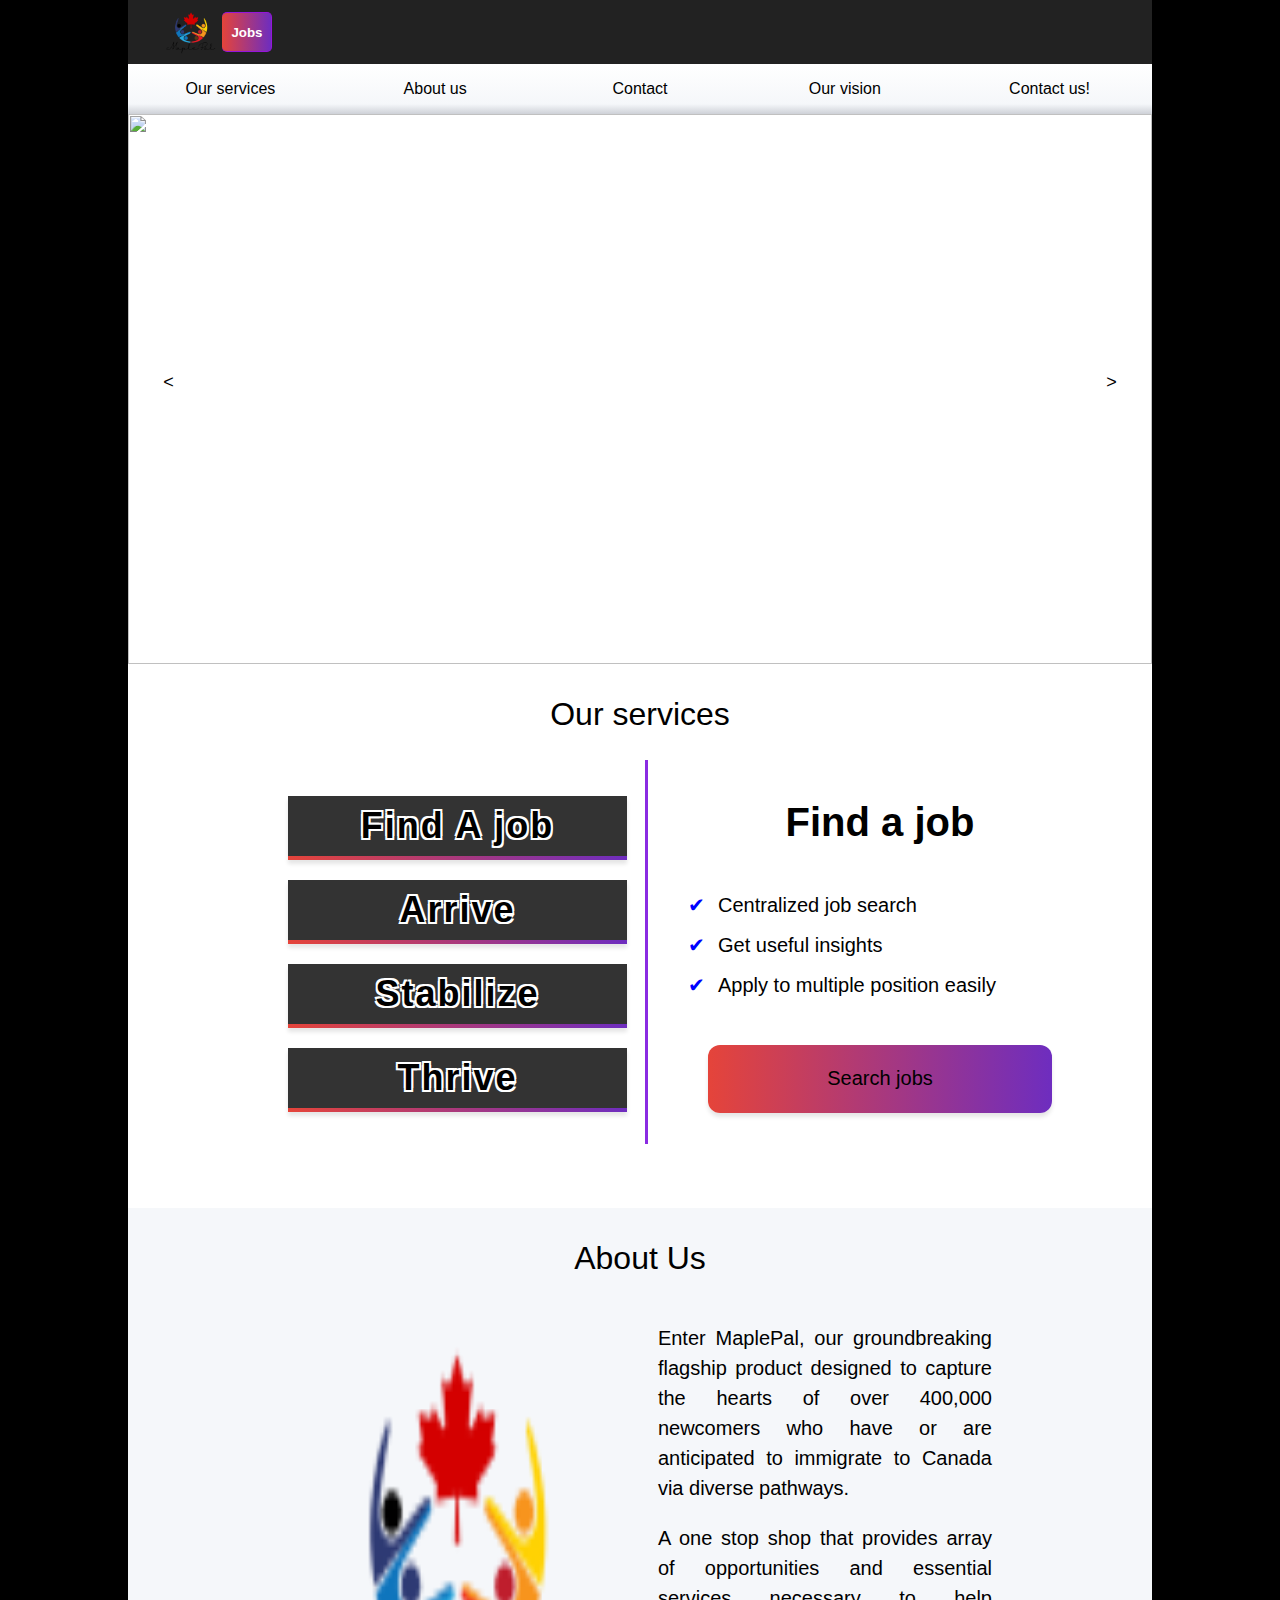
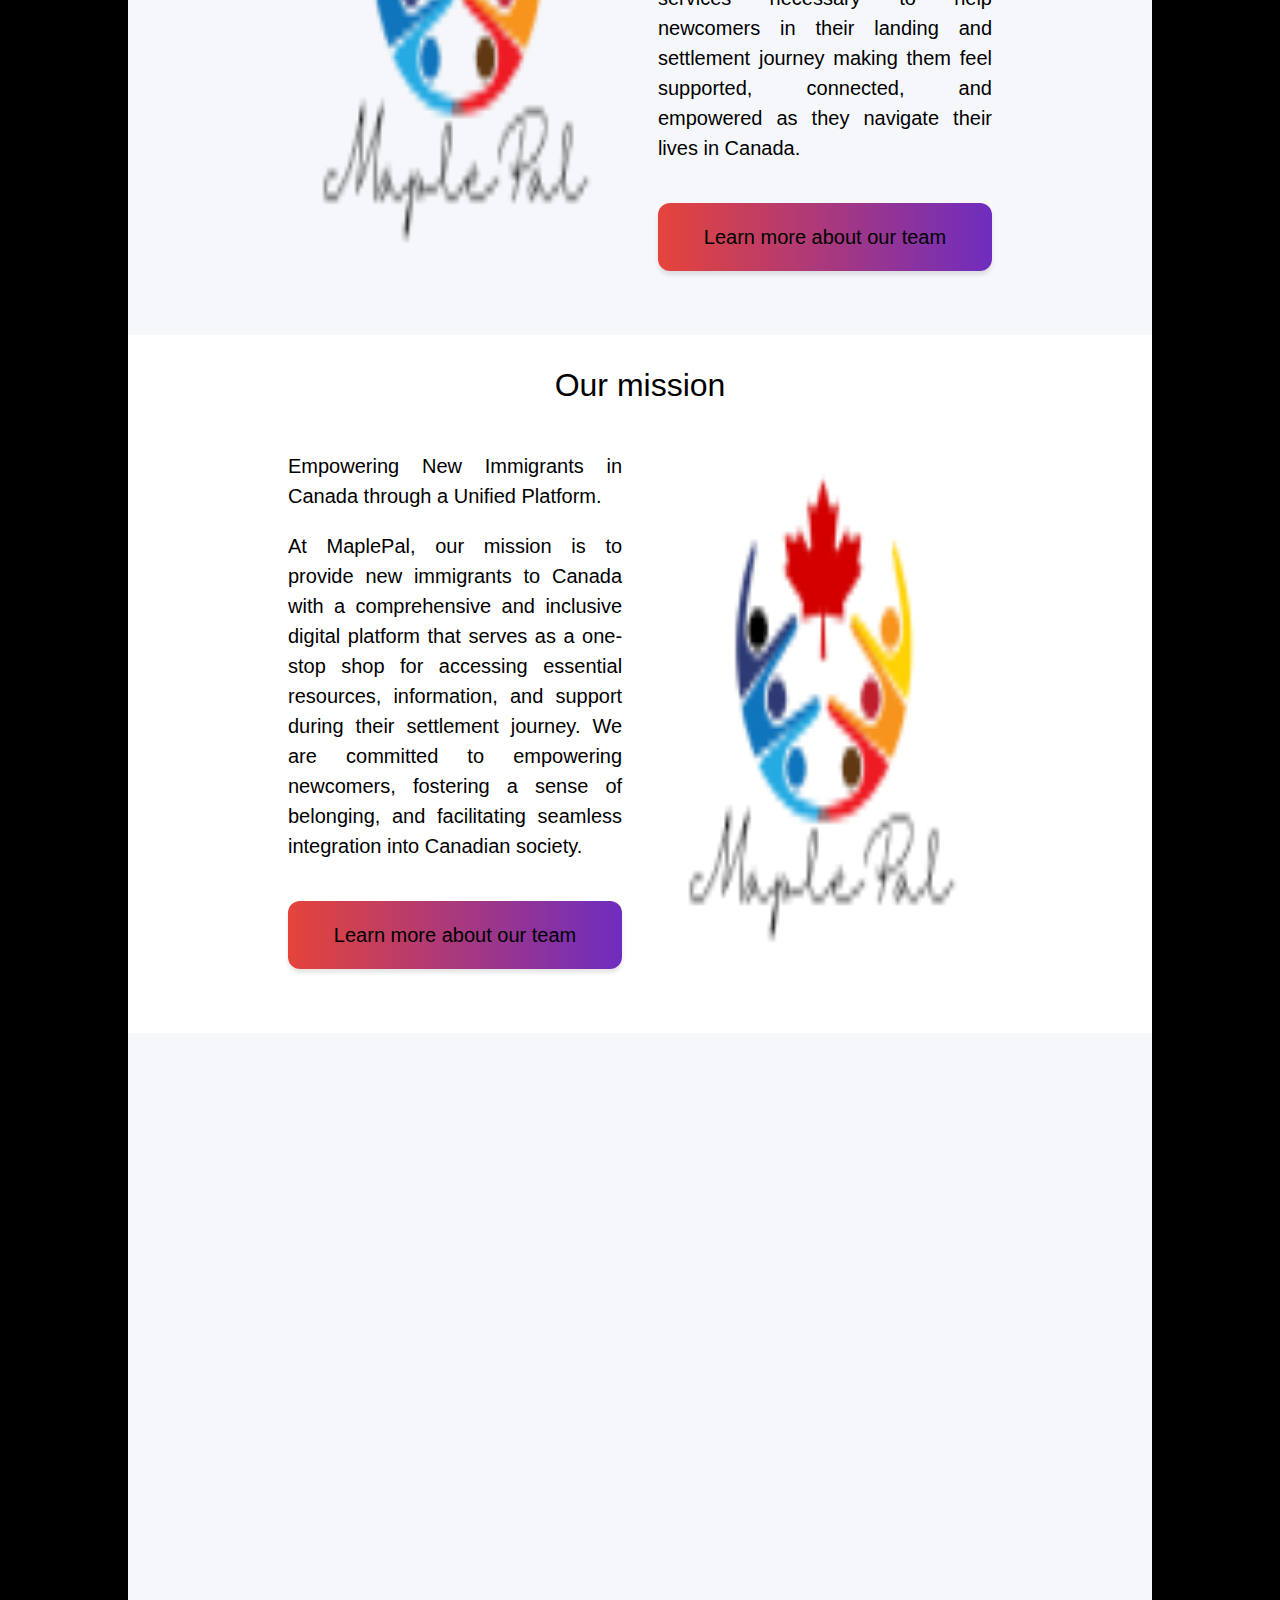
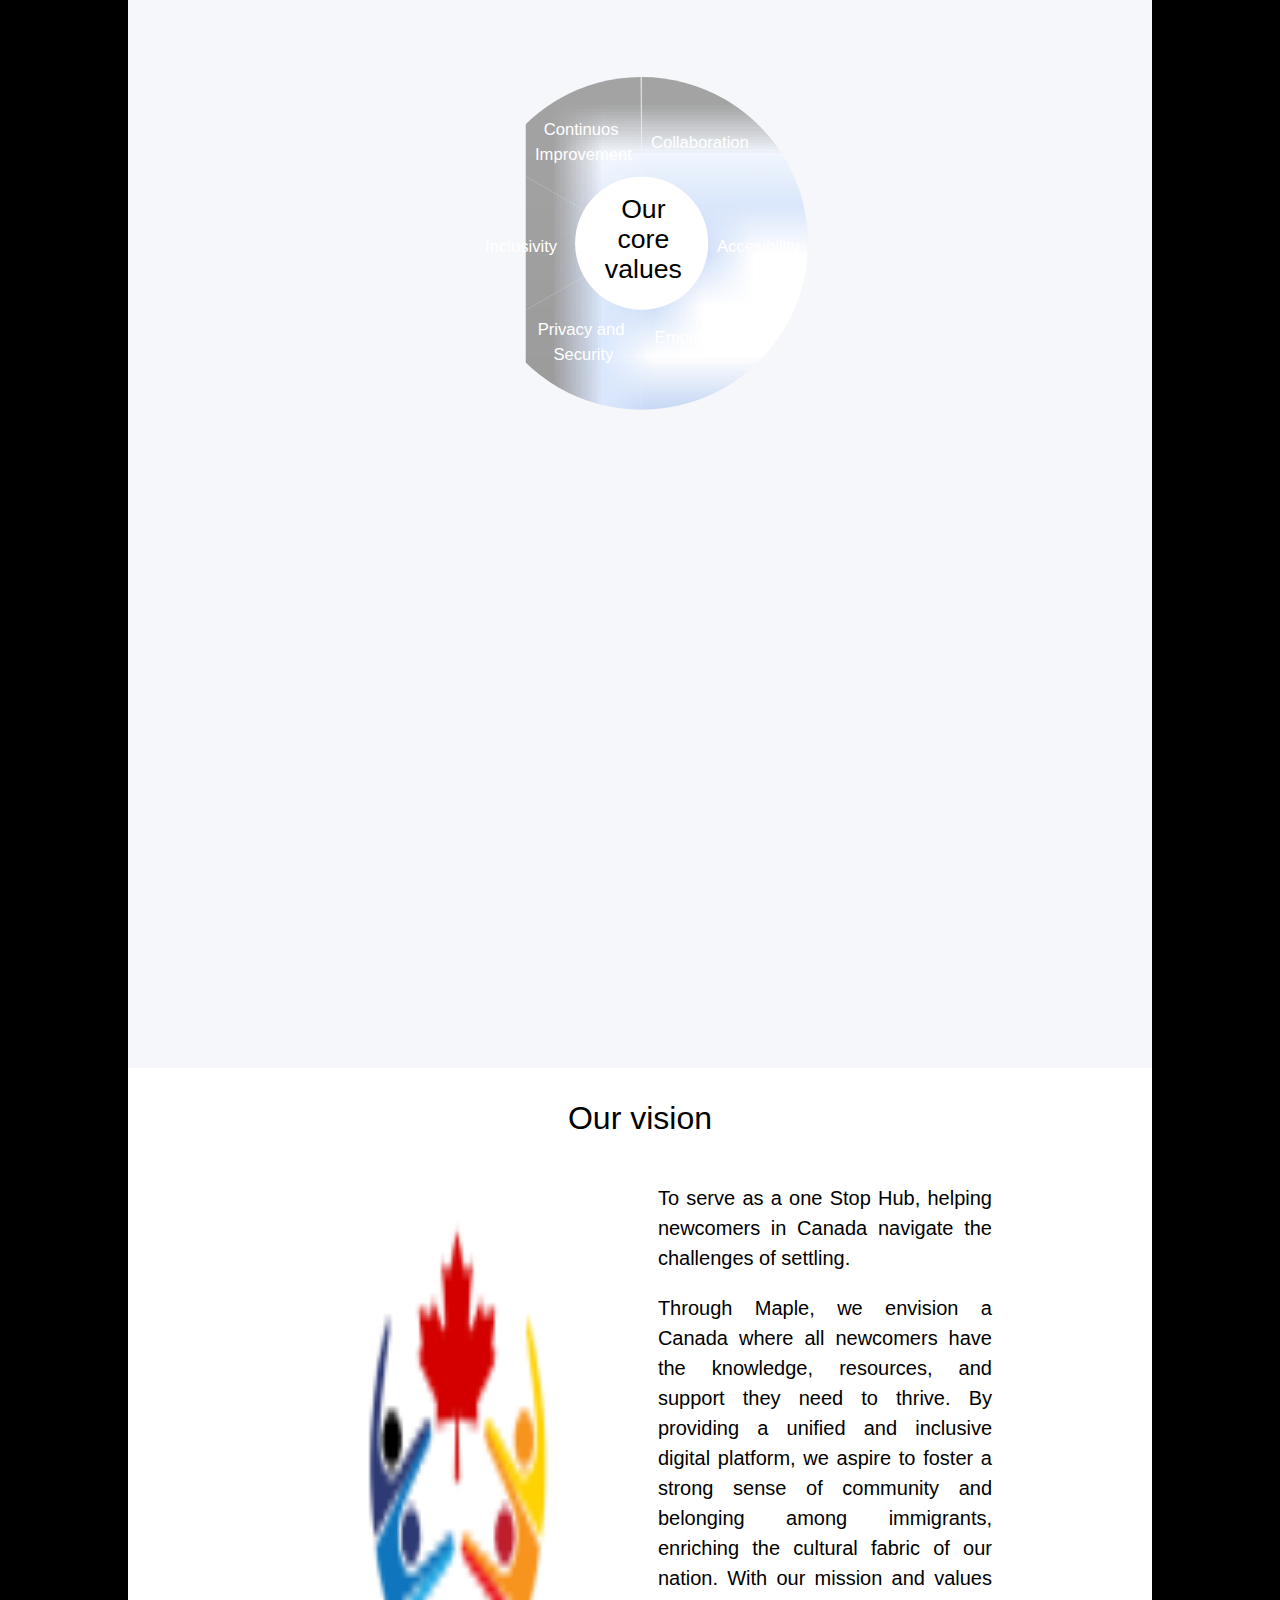
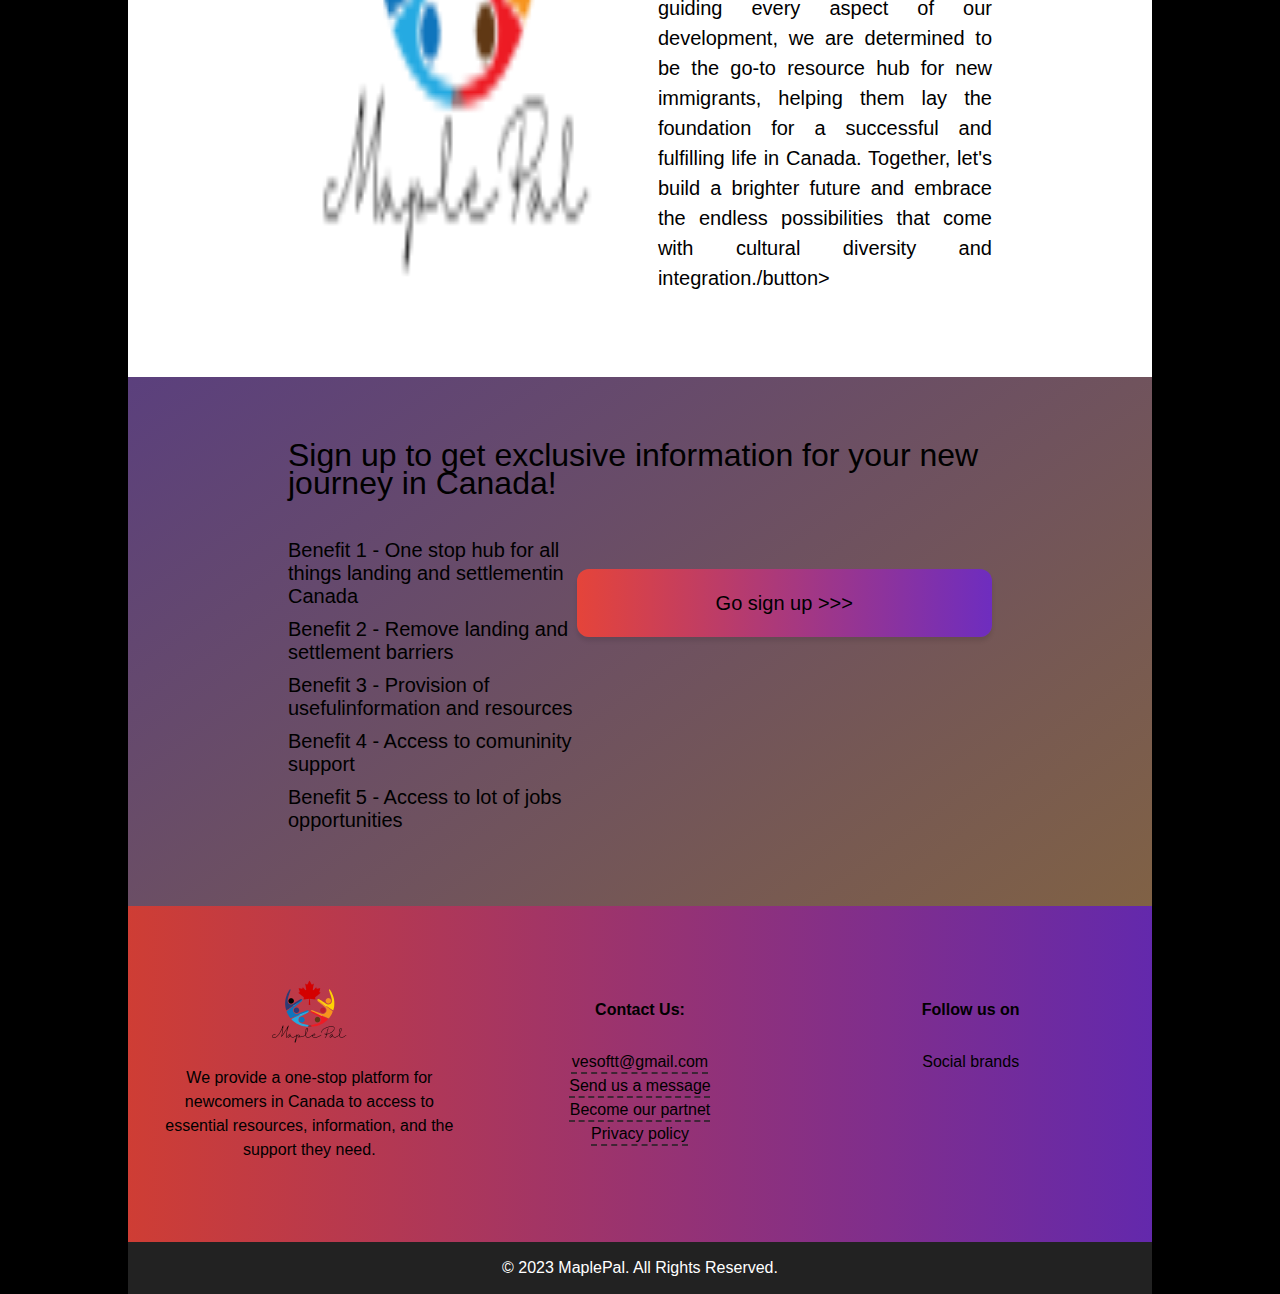
==== commit c4bc5e34: "Add files via upload" ====
--- a/index.html
+++ b/index.html
@@ -9,17 +9,22 @@
     <body>
         <nav>
             <div class="nav-item">
-                <img src="images/logo.png">
-                <div class="search">
+                <a href="index.html">
+                    <img src="images/logo.png">
+                </a>
+                <a href="jobs.html">
+                    <button class="button-nav" title="search">Jobs</button>
+                </a>
+                <!-- <div class="search">
                     <input type="text" placeholder="Search...">
                     <button class="button-search" title="search">🔎︎</button>
-                </div>
+                </div> -->
             </div>
             <div class="nav-item nav-right">
-                <a href="#" >Sign up</a>
+                <!-- <a href="#" >Sign up</a>
                 <a href="#" >Log in</a>
                 <icon>👤</icon>
-                <icon>🖃</icon>
+                <icon>🖃</icon> -->
             </div>
         </nav>
         <menu>
@@ -176,7 +181,7 @@
                         newcomers.</div>
                 </div>
                 <svg class="values-menu" width="50%"  viewBox="-2 -2 202 203" shape-rendering="geometricPrecision">
-                    <a onmouseover="onMouseOverItem('Collaboration')" onmouseleave="onMouseLeavingItem('Collaboration')"  xlink:href="#">
+                    <a onmouseover="onMouseOverItem('Collaboration')" onmouseleave="onMouseLeavingItem('Collaboration')"  >
                         <clipPath id="theClippingPath1">
                             <path class="frag" d="M100,100 v-100 a100,100 1 0,1 86.6025,50"" />
                         </clipPath>
@@ -184,7 +189,7 @@
                             clip-path="url(#theClippingPath1)"></image>
                         <text x="135" y="42.5" text-anchor="middle">Collaboration</text>
                     </a>
-                    <a onmouseover="onMouseOverItem('Accesibility')" onmouseleave="onMouseLeavingItem('Accesibility')"  xlink:href="#">
+                    <a onmouseover="onMouseOverItem('Accesibility')" onmouseleave="onMouseLeavingItem('Accesibility')"  >
                         <clipPath id="theClippingPath2">
                             <path class="frag" d="M100,100 l86.6025,-50 a100,100 1 0,1 0,100" />
                         </clipPath>
@@ -192,7 +197,7 @@
                             clip-path="url(#theClippingPath2)"></image>
                         <text x="170" y="105" text-anchor="middle">Accesibility</text>
                     </a>
-                    <a onmouseover="onMouseOverItem('Empowerment')" onmouseleave="onMouseLeavingItem('Empowerment')"  xlink:href="#">
+                    <a onmouseover="onMouseOverItem('Empowerment')" onmouseleave="onMouseLeavingItem('Empowerment')"  >
                         <clipPath id="theClippingPath3">
                             <path class="frag" d="M100,100 l86.6025,50 a100,100 1 0,1 -86.6025,50" />
                         </clipPath>
@@ -200,7 +205,7 @@
                             clip-path="url(#theClippingPath3)"></image>
                         <text x="140" y="160" text-anchor="middle">Empowerment</text>
                     </a>
-                    <a onmouseover="onMouseOverItem('Privacy')" onmouseleave="onMouseLeavingItem('Privacy')"  xlink:href="#">
+                    <a onmouseover="onMouseOverItem('Privacy')" onmouseleave="onMouseLeavingItem('Privacy')"  >
                         <clipPath id="theClippingPath4">
                             <path class="frag" d="M100,100 v100 a100,100 1 0,1 -86.6025,-50" />
                         </clipPath>
@@ -211,7 +216,7 @@
                             <tspan x="65" y="170">Security</tspan>
                         </text>
                     </a>
-                    <a onmouseover="onMouseOverItem('Inclusivity')" onmouseleave="onMouseLeavingItem('Inclusivity')"  xlink:href="#">
+                    <a onmouseover="onMouseOverItem('Inclusivity')" onmouseleave="onMouseLeavingItem('Inclusivity')"  >
                         <clipPath id="theClippingPath5">
                             <path class="frag" d="M100,100 l-86.6025,50 a100,100 1 0,1 0,-100" />
                         </clipPath>
@@ -220,7 +225,7 @@
                         <text x="27.5" y="105" text-anchor="middle">Inclusivity</text>
                         
                     </a>
-                    <a onmouseover="onMouseOverItem('Improvement')" onmouseleave="onMouseLeavingItem('Improvement')"  xlink:href="#">
+                    <a onmouseover="onMouseOverItem('Improvement')" onmouseleave="onMouseLeavingItem('Improvement')"  >
                         <clipPath id="theClippingPath6">
                             <path class="frag" d="M100,100 l-86.6025,-50 a100,100 1 0,1 86.0025,-50" />
                         </clipPath>
@@ -290,12 +295,16 @@
         <footer>
             <div class="footer-info">
                 <div class="footer-brand">
-                    <img src="images/logo.png"/>
+                    <div class="footer-header">
+                        <img src="images/logo.png"/>
+                    </div>
                     <p>We provide a one-stop platform for newcomers in Canada to access to essential resources, information, and the support
-                    they need.</p>
+                        they need.</p>
                 </div>
                 <div class="footer-contact">
-                    <h4>Contact Us:</h4>
+                    <div class="footer-header">
+                        <h4>Contact Us:</h4>
+                    </div>
                     <ul>
                         <li>vesoftt@gmail.com</li>
                         <li>Send us a message</li>
@@ -304,7 +313,9 @@
                     </ul>
                 </div>
                 <div class="footer-social">
-                    <h4>Follow us on</h4>
+                    <div class="footer-header">
+                        <h4>Follow us on</h4>
+                    </div>
                     <div>Social brands</div>
                 </div>
             </div>
--- a/css/styles.css
+++ b/css/styles.css
@@ -19,6 +19,7 @@
     background-color: #000;
 }
 body{
+    background-color: white;
     width: 80%;
     margin: 0 auto;
     display: block;
@@ -34,6 +35,7 @@
     position: fixed;
     width: 80%;
     z-index: 99;
+    top: 0;
 }
 .nav-item{
     height: 100%;
@@ -89,6 +91,24 @@
 .button-search:hover {
     opacity: 0.9;
 }
+.button-nav {
+    color: white;
+    font-weight: 700;
+    background: linear-gradient(90deg, rgba(229, 68, 58, 1) 0%, rgba(110, 45, 191, 1) 100%);
+    cursor: pointer;
+    height: 3em;
+    width: 50px;
+    outline: none;
+    border: none;
+    border-radius: 5px;
+    border-width: 1px;
+    border-color: #9615DB;
+    border-style: solid solid solid none;
+}
+
+.button-nav:hover {
+    opacity: 0.9;
+}
 
 menu{
     position: fixed;
@@ -278,13 +298,13 @@
     flex-direction: column;
     justify-content: space-between;
 }
-.values-right{ text-align: right; margin-left: 2em;}
-.values-left{ text-align: left; margin-right: 2em;}
+.values-right{ text-align: right; margin-left: 1em;}
+.values-left{ text-align: left; margin-right: 1em;}
 .values-description .value-item{
     color: black;
-    font-size: 16px;
-    line-height: 23px;
-    text-align: left;
+    font-size: 17px;
+    line-height: 28px;
+    text-align: justify;
     margin-top: 1em;
     visibility: collapse;
 }
@@ -293,7 +313,10 @@
     margin-top: 1em;
 }
 .values-description div {
-    background-color: aliceblue;
+    background-color: white;
+    border-radius: 10px;
+    box-shadow: 0 0 15px black;
+    padding: 10px;
     display: block;
 }
 
@@ -343,14 +366,37 @@
 
 
 footer .footer-info{
+    gap: 2em;
     display: flex;
     background: linear-gradient(90deg, rgba(229, 68, 58, 0.9) 0%, rgba(110, 45, 191, 0.9) 100%);
     text-align: center;
-    padding: 3em 0;
+    padding: 4em 0;
+    line-height: 1.5em;
+}
+.footer-info:before,
+.footer-info:after {
+    content: "";
 }
 footer .footer-info div{
     flex: 1 1 0;
 }
+footer .footer-header{
+    height: 5em;
+    display: grid;
+    align-content: center;
+    justify-items: center;
+}
+footer .footer-header h4{
+    margin: 0;
+}
+footer .footer-contact{
+    list-style: none;
+}
+footer .footer-contact ul{
+    list-style: none;
+    text-decoration: dashed underline #222;
+    text-underline-offset: 6px;
+}
 
 footer .copyright{
     width: 100%;
@@ -362,7 +408,11 @@
 
 
 
-
+#form-wrapper{
+    position: relative;
+    top: 6em;
+    margin: 3em;
+}
 #search-form {
     display: flex;
     justify-content: center;
@@ -415,7 +465,7 @@
     border: none;
     border-radius: 4px;
     font-size: 1em;
-    background-color: #cdcdcd;
+    background-color: #eee;
 }
 #results-list {
     display: flex;
--- a/css/slider.css
+++ b/css/slider.css
@@ -5,6 +5,8 @@
     height: 550px;
     position: relative;
     overflow: hidden;
+    top: calc(4em + 50px);
+    margin-bottom: calc(4em + 50px);
 }
 
 .slide {
